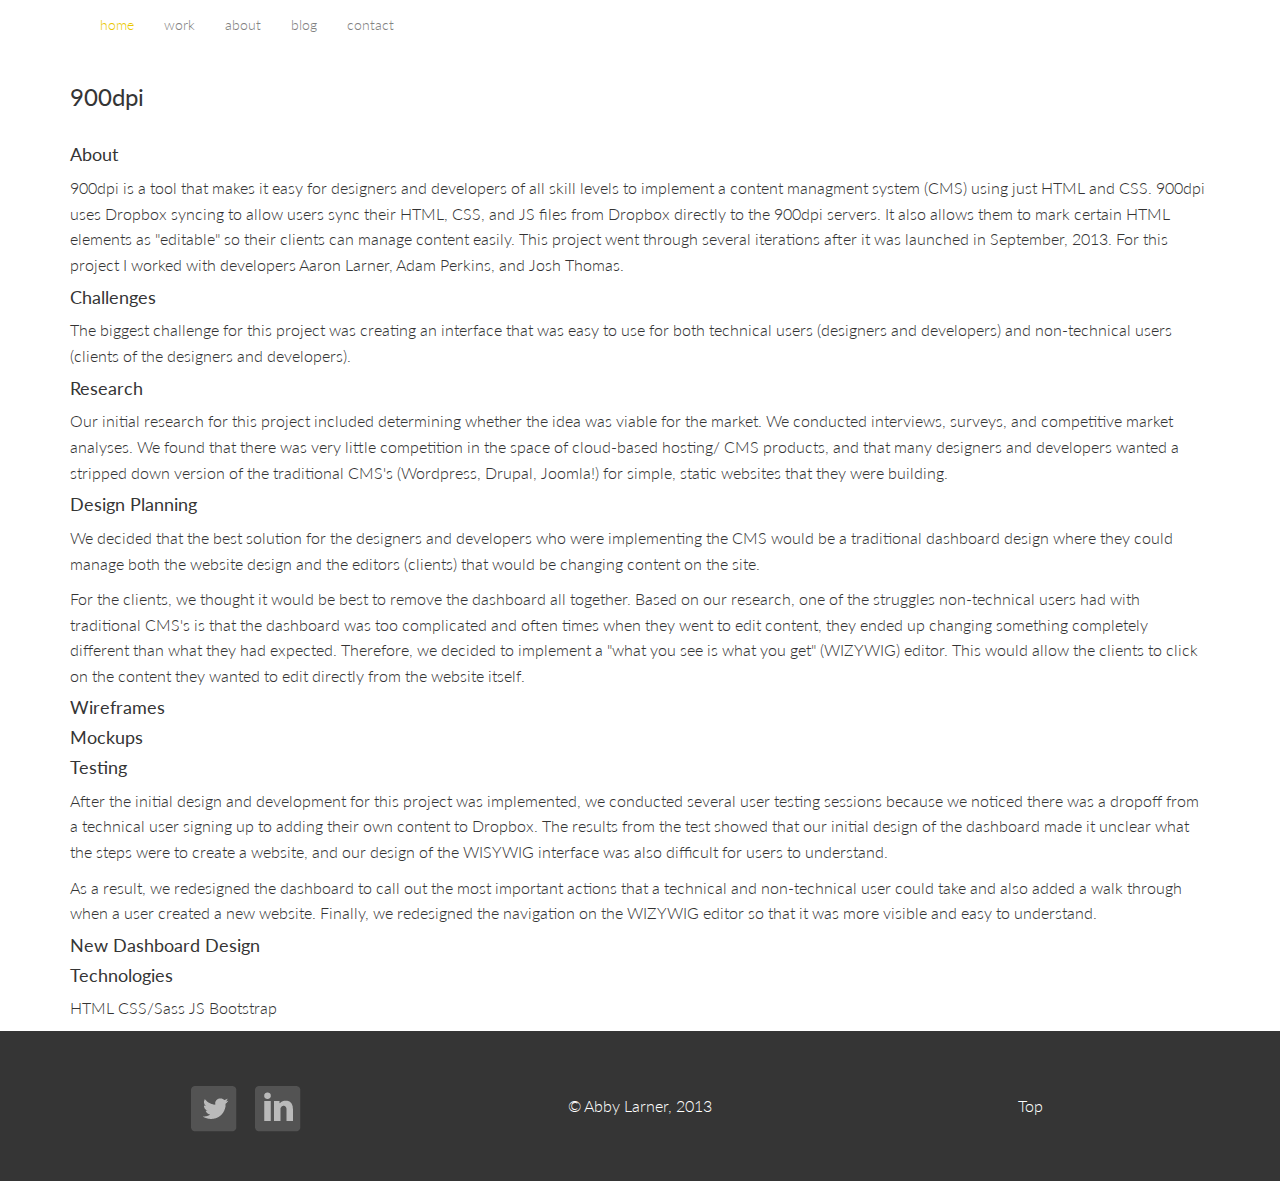
==== projects/900dpi/index.html @ adbdc89d "update case studies for work" ====
<!DOCTYPE html>
<html lang="en">
  <head>
    <meta charset="utf-8">
    <meta name="viewport" content="width=device-width, initial-scale=1.0">
    <meta name="description" content="">
    <meta name="author" content="">
    <link rel="shortcut icon" href="images/owl2.png">
    <title>Abby Larner | 900dpi</title>
    <!-- Bootstrap core CSS -->
    <link href="/css/bootstrap3.css" rel="stylesheet">
    <link href="/css/component.css" rel="stylesheet">
    <!-- Custom styles for this template -->
    <link href="/css/style3.css" rel="stylesheet">
    <link href='http://fonts.googleapis.com/css?family=Lato:100,300,400|Raleway:400,100,300' rel='stylesheet' type='text/css'>
  </head>
  <body>
    <div class="navbar navbar-inverse navbar-fixed-top">
      <div class="container">
        <div class="navbar-header">
          <button type="button" class="navbar-toggle" data-toggle="collapse" data-target=".navbar-collapse">
          <span class="icon-bar"></span>
          <span class="icon-bar"></span>
          <span class="icon-bar"></span>
          </button>
          <a class="navbar-brand" href="/index.html"><img src="/images/owl2.png" /></a>
        </div>
        <div class="collapse navbar-collapse">
          <ul class="nav navbar-nav right-nav"  id="menu">
            <li class="selected"><a href="#home">home</a></li>
            <li><a href="#work">work</a></li>
            <li><a href="#about">about</a></li>
            <li><a href="http://www.designhoot.com/blog" target="_blank">blog</a></li>
            <li><a href="#contact">contact</a></li>
          </ul>
          </div><!--/.nav-collapse -->
        </div>
      </div>
      
      <main>
        <div class="container case-study">
          <div class="row">
            <div class="col-xs-12">
              <h3>900dpi</h3>
            </div>
          </div>
          <div class="row">
            <div class="col-xs-12">
            
            </div>
          </div>
          <div class="row">
            <div class="col-xs-12">
              <h4>About</h4>
              <p>900dpi is a tool that makes it easy for designers and developers of all skill levels to implement a content managment system (CMS) using just HTML and CSS. 900dpi uses Dropbox syncing to allow users sync their HTML, CSS, and JS files from Dropbox directly to the 900dpi servers.  It also allows them to mark certain HTML elements as "editable" so their clients can manage content easily. This project went through several iterations after it was launched in September, 2013.  For this project I worked with developers Aaron Larner, Adam Perkins, and Josh Thomas.</p>
              <h4>Challenges</h4>
              <p>The biggest challenge for this project was creating an interface that was easy to use for both technical users (designers and developers) and non-technical users (clients of the designers and developers).</p>
              <h4>Research</h4>
              <p>Our initial research for this project included determining whether the idea was viable for the market.  We conducted interviews, surveys, and competitive market analyses.  We found that there was very little competition in the space of cloud-based hosting/ CMS products, and that many designers and developers wanted a stripped down version of the traditional CMS's (Wordpress, Drupal, Joomla!) for simple, static websites that they were building.</p>
              <h4>Design Planning</h4>
              <p>We decided that the best solution for the designers and developers who were implementing the CMS would be a traditional dashboard design where they could manage both the website design and the editors (clients) that would be changing content on the site.</p>
              <p>For the clients, we thought it would be best to remove the dashboard all together.  Based on our research, one of the struggles non-technical users had with traditional CMS's is that the dashboard was too complicated and often times when they went to edit content, they ended up changing something completely different than what they had expected. Therefore, we decided to implement a "what you see is what you get" (WIZYWIG) editor.  This would allow the clients to click on the content they wanted to edit directly from the website itself.</p>
              <h4>Wireframes</h4>
              <h4>Mockups</h4>
              <h4>Testing</h4>
              <p>After the initial design and development for this project was implemented, we conducted several user testing sessions because we noticed there was a dropoff from a technical user signing up to adding their own content to Dropbox. The results from the test showed that our initial design of the dashboard made it unclear what the steps were to create a website, and our design of the WISYWIG interface was also difficult for users to understand.
              </p>
              <p>As a result, we redesigned the dashboard to call out the most important actions that a technical and non-technical user could take and also added a walk through when a user created a new website.  Finally, we redesigned the navigation on the WIZYWIG editor so that it was more visible and easy to understand. </p>
              <h4>New Dashboard Design</h4>
              <h4>Technologies</h4>
              <p>HTML
                CSS/Sass
                JS
                  Bootstrap</p>
            </div>
          </div>
        </div>
      </main>

      <div class="row footer work">
        <div class="container">
          <div class="row">
            <div class="col-sm-4">
              <a href="http://www.twitter.com/abbylarner" target="_blank"><img class="social" src="/images/twitter.png" /></a>
              <a href="http://www.linkedin.com/pub/abby-larner/44/aaa/941" target="_blank"><img class="social" src="/images/linkedin.png" /></a>
            </div>
            <div class="col-sm-4 copyright">
              <p>&copy; Abby Larner, 2013</p>
            </div>
            <div class="col-sm-4 copyright">
              <p><a href="#home">Top</a></p>
            </div>
          </div>
        </div>
      </div>
      <!-- Bootstrap core JavaScript
      ================================================== -->
      <!-- Placed at the end of the document so the pages load faster -->
      <script src="/js/jquery.js"></script>
      <script src="/js/bootstrap.min.js"></script>
      <script src="/js/modernizr.custom.js"></script>
      <script src="/js/masonry.pkgd.min.js"></script>
      <script src="/js/AnimOnScroll.js"></script>
      <script src="/js/classie.js"></script>
      <script src="/js/imagesloaded.js"></script>

    </body>
  </html>
---- css/component.css ----
.grid {
	list-style: none;
	padding: 0;
}

.grid li {
	display: block;
	float: left;
	padding: 7px;
	opacity: 0;
}

.grid li.shown,
.no-js .grid li,
.no-cssanimations .grid li {
	opacity: 1;
}

.grid li a,
.grid li img {
	outline: none;
	border: none;
	display: block;
	max-width: 100%;
}

/* Effect 1: opacity */
.grid.effect-1 li.animate {
	-webkit-animation: fadeIn 0.65s ease forwards;
	-moz-animation: fadeIn 0.65s ease forwards;
	animation: fadeIn 0.65s ease forwards;
}

@-webkit-keyframes fadeIn {
	to { opacity: 1; }
}

@-moz-keyframes fadeIn {
	to { opacity: 1; }
}

@keyframes fadeIn {
	to { opacity: 1; }
}

/* Effect 2: Move Up */
.grid.effect-2 li.animate {
	-webkit-transform: translateY(200px);
	-moz-transform: translateY(200px);
	transform: translateY(200px);
	-webkit-animation: moveUp 0.65s ease forwards;
	-moz-animation: moveUp 0.65s ease forwards;
	animation: moveUp 0.65s ease forwards;
}

@-webkit-keyframes moveUp {
	to { -webkit-transform: translateY(0); opacity: 1; }
}

@-moz-keyframes moveUp {
	to { -moz-transform: translateY(0); opacity: 1; }
}

@keyframes moveUp {
	to { transform: translateY(0); opacity: 1; }
}

/* Effect 3: Scale up */
.grid.effect-3 li.animate {
	-webkit-transform: scale(0.6);
	-moz-transform: scale(0.6);
	transform: scale(0.6);
	-webkit-animation: scaleUp 0.65s ease-in-out forwards;
	-moz-animation: scaleUp 0.65s ease-in-out forwards;
	animation: scaleUp 0.65s ease-in-out forwards;
}

@-webkit-keyframes scaleUp {
	to { -webkit-transform: scale(1); opacity: 1; }
}

@-moz-keyframes scaleUp {
	to { -moz-transform: scale(1); opacity: 1; }
}

@keyframes scaleUp {
	to { transform: scale(1); opacity: 1; }
}

/* Effect 4: fall perspective */
.grid.effect-4 {
	-webkit-perspective: 1300px;
	-moz-perspective: 1300px;
	perspective: 1300px;
}

.grid.effect-4 li.animate {
	-webkit-transform-style: preserve-3d;
	-moz-transform-style: preserve-3d;
	transform-style: preserve-3d;
	-webkit-transform: translateZ(400px) translateY(300px) rotateX(-90deg);
	-moz-transform: translateZ(400px) translateY(300px) rotateX(-90deg);
	transform: translateZ(400px) translateY(300px) rotateX(-90deg);
	-webkit-animation: fallPerspective .8s ease-in-out forwards;
	-moz-animation: fallPerspective .8s ease-in-out forwards;
	animation: fallPerspective .8s ease-in-out forwards;
}

@-webkit-keyframes fallPerspective {
	100% { -webkit-transform: translateZ(0px) translateY(0px) rotateX(0deg); opacity: 1; }
}

@-moz-keyframes fallPerspective {
	100% { -moz-transform: translateZ(0px) translateY(0px) rotateX(0deg); opacity: 1; }
}

@keyframes fallPerspective {
	100% { transform: translateZ(0px) translateY(0px) rotateX(0deg); opacity: 1; }
}

/* Effect 5: fly (based on http://lab.hakim.se/scroll-effects/ by @hakimel) */
.grid.effect-5 {
	-webkit-perspective: 1300px;
	-moz-perspective: 1300px;
	perspective: 1300px;
}

.grid.effect-5 li.animate {
	-webkit-transform-style: preserve-3d;
	-moz-transform-style: preserve-3d;
	transform-style: preserve-3d;
	-webkit-transform-origin: 50% 50% -300px;
	-moz-transform-origin: 50% 50% -300px;
	transform-origin: 50% 50% -300px;
	-webkit-transform: rotateX(-180deg);
	-moz-transform: rotateX(-180deg);
	transform: rotateX(-180deg);
	-webkit-animation: fly .8s ease-in-out forwards;
	-moz-animation: fly .8s ease-in-out forwards;
	animation: fly .8s ease-in-out forwards;
}

@-webkit-keyframes fly {
	100% { -webkit-transform: rotateX(0deg); opacity: 1; }
}

@-moz-keyframes fly {
	100% { -moz-transform: rotateX(0deg); opacity: 1; }
}

@keyframes fly {
	100% { transform: rotateX(0deg); opacity: 1; }
}

/* Effect 6: flip (based on http://lab.hakim.se/scroll-effects/ by @hakimel) */
.grid.effect-6 {
	-webkit-perspective: 1300px;
	-moz-perspective: 1300px;
	perspective: 1300px;
}

.grid.effect-6 li.animate {
	-webkit-transform-style: preserve-3d;
	-moz-transform-style: preserve-3d;
	transform-style: preserve-3d;
	-webkit-transform-origin: 0% 0%;
	-moz-transform-origin: 0% 0%;
	transform-origin: 0% 0%;
	-webkit-transform: rotateX(-80deg);
	-moz-transform: rotateX(-80deg);
	transform: rotateX(-80deg);
	-webkit-animation: flip .8s ease-in-out forwards;
	-moz-animation: flip .8s ease-in-out forwards;
	animation: flip .8s ease-in-out forwards;
}

@-webkit-keyframes flip {
	100% { -webkit-transform: rotateX(0deg); opacity: 1; }
}

@-moz-keyframes flip {
	100% { -moz-transform: rotateX(0deg); opacity: 1; }
}

@keyframes flip {
	100% { transform: rotateX(0deg); opacity: 1; }
}

/* Effect 7: helix (based on http://lab.hakim.se/scroll-effects/ by @hakimel) */
.grid.effect-7 {
	-webkit-perspective: 1300px;
	-moz-perspective: 1300px;
	perspective: 1300px;
}

.grid.effect-7 li.animate {
	-webkit-transform-style: preserve-3d;
	-moz-transform-style: preserve-3d;
	transform-style: preserve-3d;
	-webkit-transform: rotateY(-180deg);
	-moz-transform: rotateY(-180deg);
	transform: rotateY(-180deg);
	-webkit-animation: helix .8s ease-in-out forwards;
	-moz-animation: helix .8s ease-in-out forwards;
	animation: helix .8s ease-in-out forwards;
}

@-webkit-keyframes helix {
	100% { -webkit-transform: rotateY(0deg); opacity: 1; }
}

@-moz-keyframes helix {
	100% { -moz-transform: rotateY(0deg); opacity: 1; }
}

@keyframes helix {
	100% { transform: rotateY(0deg); opacity: 1; }
}

/* Effect 8:  */
.grid.effect-8 {
	-webkit-perspective: 1300px;
	-moz-perspective: 1300px;
	perspective: 1300px;
}

.grid.effect-8 li.animate {
	-webkit-transform-style: preserve-3d;
	-moz-transform-style: preserve-3d;
	transform-style: preserve-3d;
	-webkit-transform: scale(0.4);
	-moz-transform: scale(0.4);
	transform: scale(0.4);
	-webkit-animation: popUp .8s ease-in forwards;
	-moz-animation: popUp .8s ease-in forwards;
	animation: popUp .8s ease-in forwards;
}

@-webkit-keyframes popUp {
	70% { -webkit-transform: scale(1.1); opacity: .8; -webkit-animation-timing-function: ease-out; }
	100% { -webkit-transform: scale(1); opacity: 1; }
}

@-moz-keyframes popUp {
	70% { -moz-transform: scale(1.1); opacity: .8; -moz-animation-timing-function: ease-out; }
	100% { -moz-transform: scale(1); opacity: 1; }
}

@keyframes popUp {
	70% { transform: scale(1.1); opacity: .8; animation-timing-function: ease-out; }
	100% { transform: scale(1); opacity: 1; }
}

@media screen and (max-width: 900px) {
	.grid li {
		width: 50%;
	}
}

@media screen and (max-width: 400px) {
	.grid li {
		width: 100%;
	}
}
---- css/style3.css ----
﻿#menu .selected a
{
	color: #eac800;
}

.navbar {
	border-bottom: 1px solid #efefef;
}

.navbar button {
	margin-top: 20px;
}

.navbar-brand img {
	width: 50px;
}

	
.title h1
	{
		margin-top: 100px;
		font-size: 30px;
		text-align: center;
		font-weight: 300;
		font-family: 'Raleway', 'Lato', Arial, sans-serif;
		margin-bottom: 20px;
	}

	.title h3 {
		text-align: center;
	}

	.title img
	{
		display: none;
	}

	.main-paragraph
	{
		padding-bottom: 60px;
	}

		.main-paragraph h3
		{
			line-height: 30px;
			font-weight: 300;
			font-size: 14px;
		}

	a.text-callout
	{
		color: #eac800;
		font-family: Arial, sans-serif;
	}

		a.text-callout:hover
		{
			color: #dbb721;
			text-decoration: none;
		}
	.work
	{
		padding: 40px 0;
	}

	.work img
	{
		margin-bottom: 40px;
	}

	.work h1 {
		font-weight: 300;
		margin-top: 0;
	}
	.work h2
	{
		color: #222;
	}

	.work h3 {
		font-weight: 300;
	}

	.white-section
	{
		background-color: #fff;
		text-align: center;
	}

		.white-section h2
		{
			color: #353535;
		}

	.box {
		margin-bottom: 10px;
		border: 1px solid #efefef;
	}

	span h3
	{
		font-weight: 300;
		color: #fff;
	}

	.row-top
	{
		padding-bottom: 20px;
	}

	.btn-top
	{
		margin-top: 40px;
		background-color: #eac800;
		border: none;
		color: #fff;
	}

	.btn-top:hover
	{
		background-color: #dbb721;
		color: #fff;
	}
	.btn-top:active
	{
		background-color: #dbb721;
		color: #fff;
	}

		.btn-top:after
		{
			border: none;
			color: #fff;
		}

	.bio-text h2
	{
		margin-top: 0;
	}

	.bio-text h4
	{
		font-weight: 300;
		line-height: 30px;
	}

	.bio-text a
	{
		font-weight: 400;
		color: #eac800;
	}

	.contact
	{
		background-color: #eac800;
		text-align: center;
	}

	.drop-line h1
	{
		color: #fff;
		font-size: 24px;
		text-align: center;
	}

	.drop-line img
	{
		width: 80%;
	}


	form
	{
		margin-top: 100px;
	}

	input, textarea
	{
		width: 80%;
		margin-left: 10%;
		margin-bottom: 20px;
		border: none;
		padding: 10px;
		color: #666;
	}

	textarea
	{
		height: 200px;
	}

	.btn-submit
	{
		background-color: #353535;
		color: #fff;
		float: right;
		margin-right: 10%;
		padding: 10px 15px;
		font-family: 'Lobster Two', Helvetica, sans-serif;
		font-size: 20px;
	}

	.btn-submit:hover
	{
		background-color: #212121;
		color: #fff;
				padding: 10px 15px;
	}

	.btn-submit:active
	{
		color: #fff;
	}

	.footer
	{
		background-color: #353535;
		color: #fff;
		font-size: 16px;
		padding: 50px 0 40px 0;
		text-align: center;
	}


	.copyright
	{
		text-align: center;
		line-height: 20px;
	}

	.footer a
	{
		color: #fff;
		line-height: 50px;
	}

	.social
	{
		padding-right: 10px;
	}

.main-paragraph h3
{
	display: inline;
}

.bio-wrapper {
	padding: 60px 0;
	margin-top: 60px;
	border-top: 1px solid #efefef;
}

main {
	margin-top: 60px;
}


.case-study h3 {
	font-weight: 400;
}

.case-study h4 {
	font-weight: 400;
}

.case-study p {
	font-size: 16px;
	line-height: 1.6;
}

/*MODAL*/

.modal-content {
	padding: 20px;
	text-align: center;
}

.modal-title {
	font-weight: 300;
}

.modal-content img {
	max-width: 100%;
	margin: 20px 0;
}

.modal-body {
	padding: 0;
}

.success{
	margin: 150px 0;
	text-align: center;
}

.success a {
	background-color: #353535;
	padding: 10px 20px;
	margin-top: 30px;
	border-radius: 5px;
	color: #fff;
	font-family: 'Lobster Two', Helvetica, sans-serif;
	font-size: 18px;
}

.success a:hover {
	text-decoration: none;
	background-color: #222;
}


	.bull {
		color: #eac800 ;
	}


@media (min-width: 480px) {
	input, textarea
	{
		margin-left: 0;
	}
	.title h1
	{
		font-size: 30px;
		text-align: center;
	}
	.title img
	{
		margin-left: 30%;
		width: 40%;
	}
	#mainwrapper li
	{
		width: 60%;
		margin-left: 20%;
	}
}

@media (min-width: 768px){


.navbar-brand  {
	display: none;
}

.navbar {
	border-bottom: none;
}

#home {
	margin-top: 100px;
	margin-bottom: 60px;
}
.title h1
	{
		font-size: 65px;
		font-weight: 100;
		margin-bottom: 0;
		margin-top: 0;
	}

	.title h3 {
		font-size: 22px;
		font-weight: 300;
		margin-top: 0;
		text-align: center;

	}

	.title img
	{
		display: block;
		position: relative;
		top: 30px;
		left: 80%;
		width: 20%;
		margin-left: 0;
	}
	.main-paragraph h3
	{
		line-height: 40px;
		font-size: 16px;
	}
	.drop-line h1
	{
		font-size: 30px;
		margin-top: 0;

	}
	#mainwrapper li
		{
			width: 32%;
			margin-left: 5px;
		}
	.box h3
	{
		font-size: 16px;
		text-align: center;
		font-weight: 300;
	}

	.box p
	{
		font-size: 12px;
	}

	.box button
	{
		margin-top: 0;
	}
	.btn
	{
		font-size: 12px;
	}
	.drop-line h1
	{
		text-align: left;
	}

	.bio-text h4
	{
		text-align: left;
	}
	.bio-text h2
	{
		text-align: left;
	}
	form
	{
		margin-top: 60px;
	}
	.btn-submit
	{
		font-size: 20px;
	}
	.copyright
	{
		line-height: 50px;
	}
}

@media (min-width: 992px){
	
	.title h1
	{
		font-size: 65px;
		font-weight: 100;
		margin-bottom: 0;
		text-align: center;
		margin-top: 0;
	}

	.title h3 {
		text-align: center;
		font-size: 30px;
		font-weight: 300;
		margin-top: 0;
	}

	.title img
	{
		top: 41px;
		left: 80%;
		width: 186px;
	}
	.main-paragraph h3
	{
		line-height: 40px;
		font-size: 16px;
	}
	.drop-line h1
	{
		font-size: 35px;
		margin-top: 0;
	}

	.work img
	{
		margin-bottom: 0;
	}

	.box h3
	{
		font-size: 24px;
	}

	.box p
	{
		font-size: 14px;
		margin-bottom: 20px;
	}
	
	.btn
	{
		font-size: 14px;
	}

	.btn-submit
	{
		font-size: 24px;
	}

	.title h1
	{
		font-size: 120px;
		font-weight: 100;
		margin-bottom: 0;
		text-align: right;
	}

	.title h3 {
		text-align: right;
		font-size: 30px;
		font-weight: 300;
		margin-top: 0;
	}
}

@media (min-width: 1199px){
	
	.title h1
	{
		font-size: 165px;
		font-weight: 100;
		margin-bottom: 0;
		margin-top: 0;
	}

	.title h3 {
		text-align: right;
		font-size: 30px;
		font-weight: 300;
		margin-top: 0;
	}


	.title img
	{
		position: relative;
		top: 50px;
		left: 80%;
		width: 20%;
		margin-left: 0;
	}
	.main-paragraph h3
	{
		line-height: 50px;
		font-weight: 300;
		font-size: 19px;
	}
	.drop-line h1
	{
		font-size: 38px;
	}

	.box h3
	{
		margin-top: 0;
		font-size: 28px;
	}
	.btn
	{
		padding: 10px 15px;
		font-size: 16px;
	}
	.box p
	{
		font-size: 16px;
		margin-bottom: 20px;
	}
}
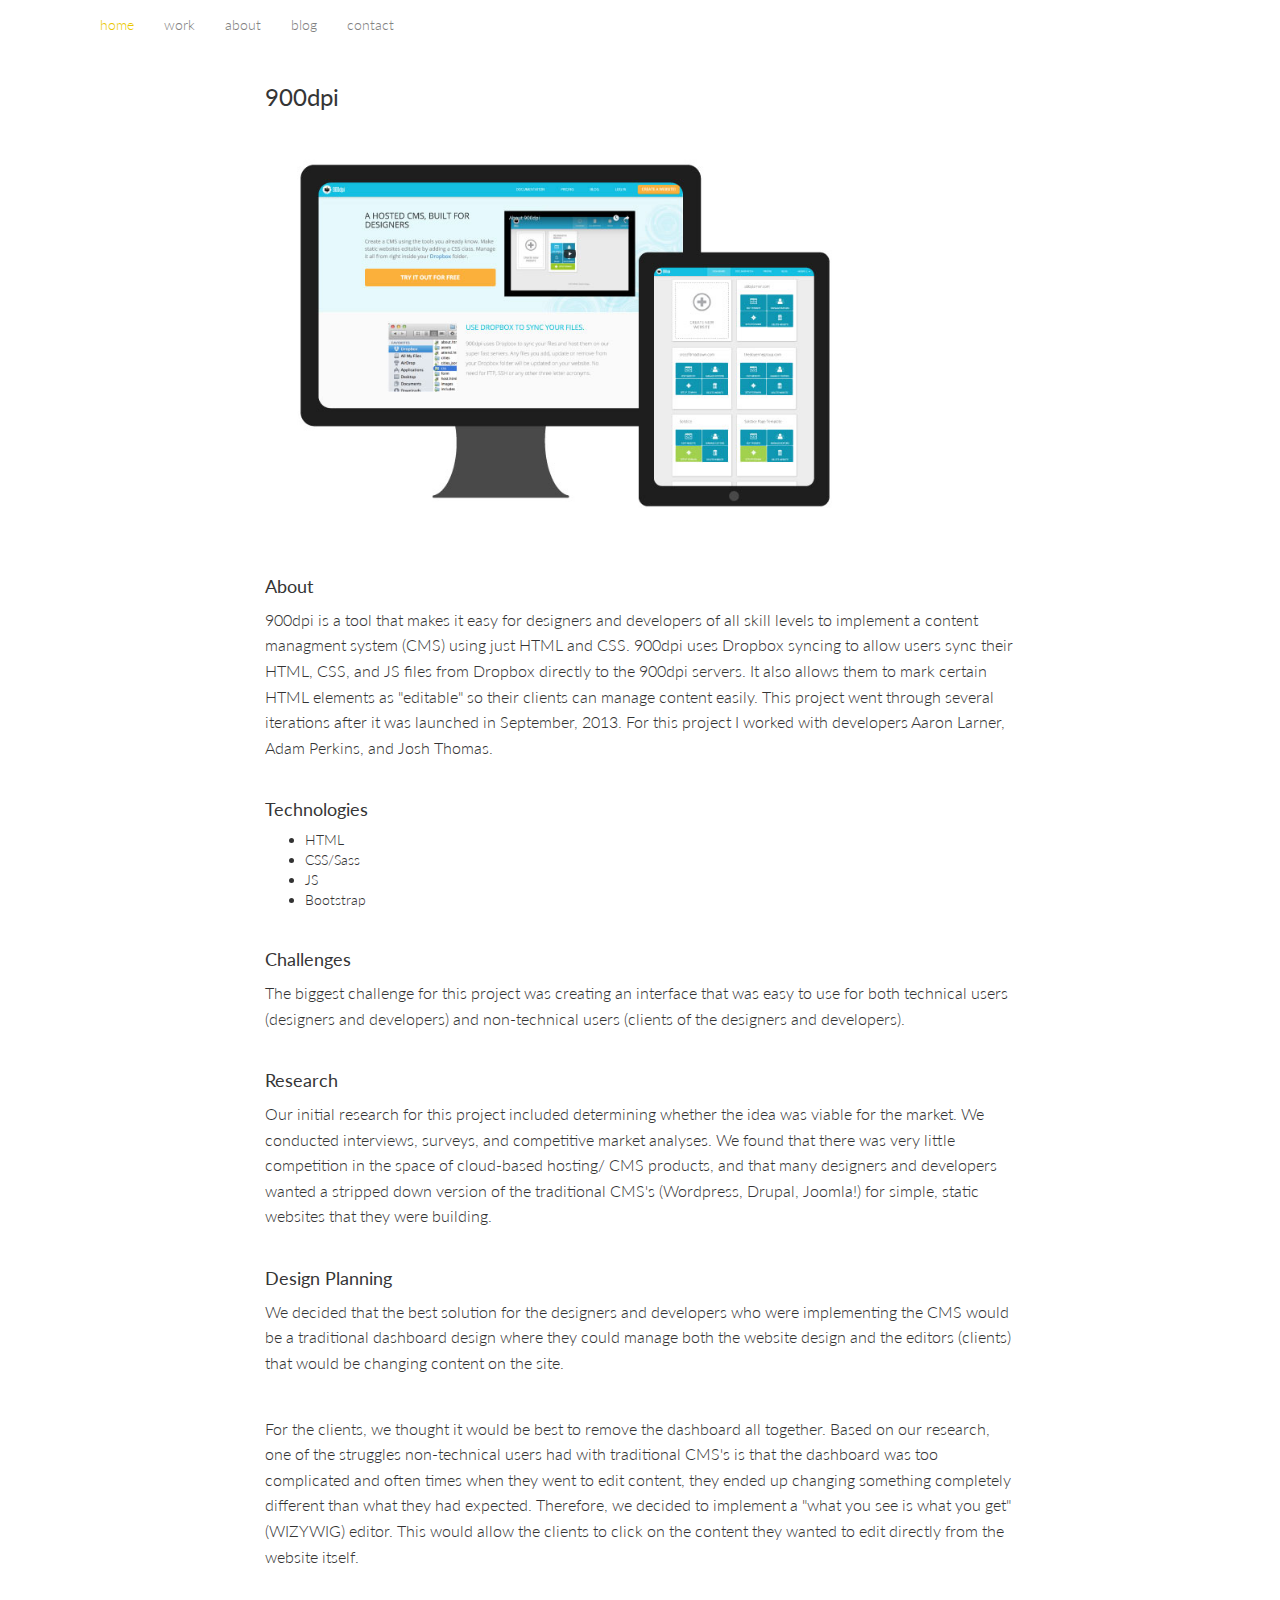
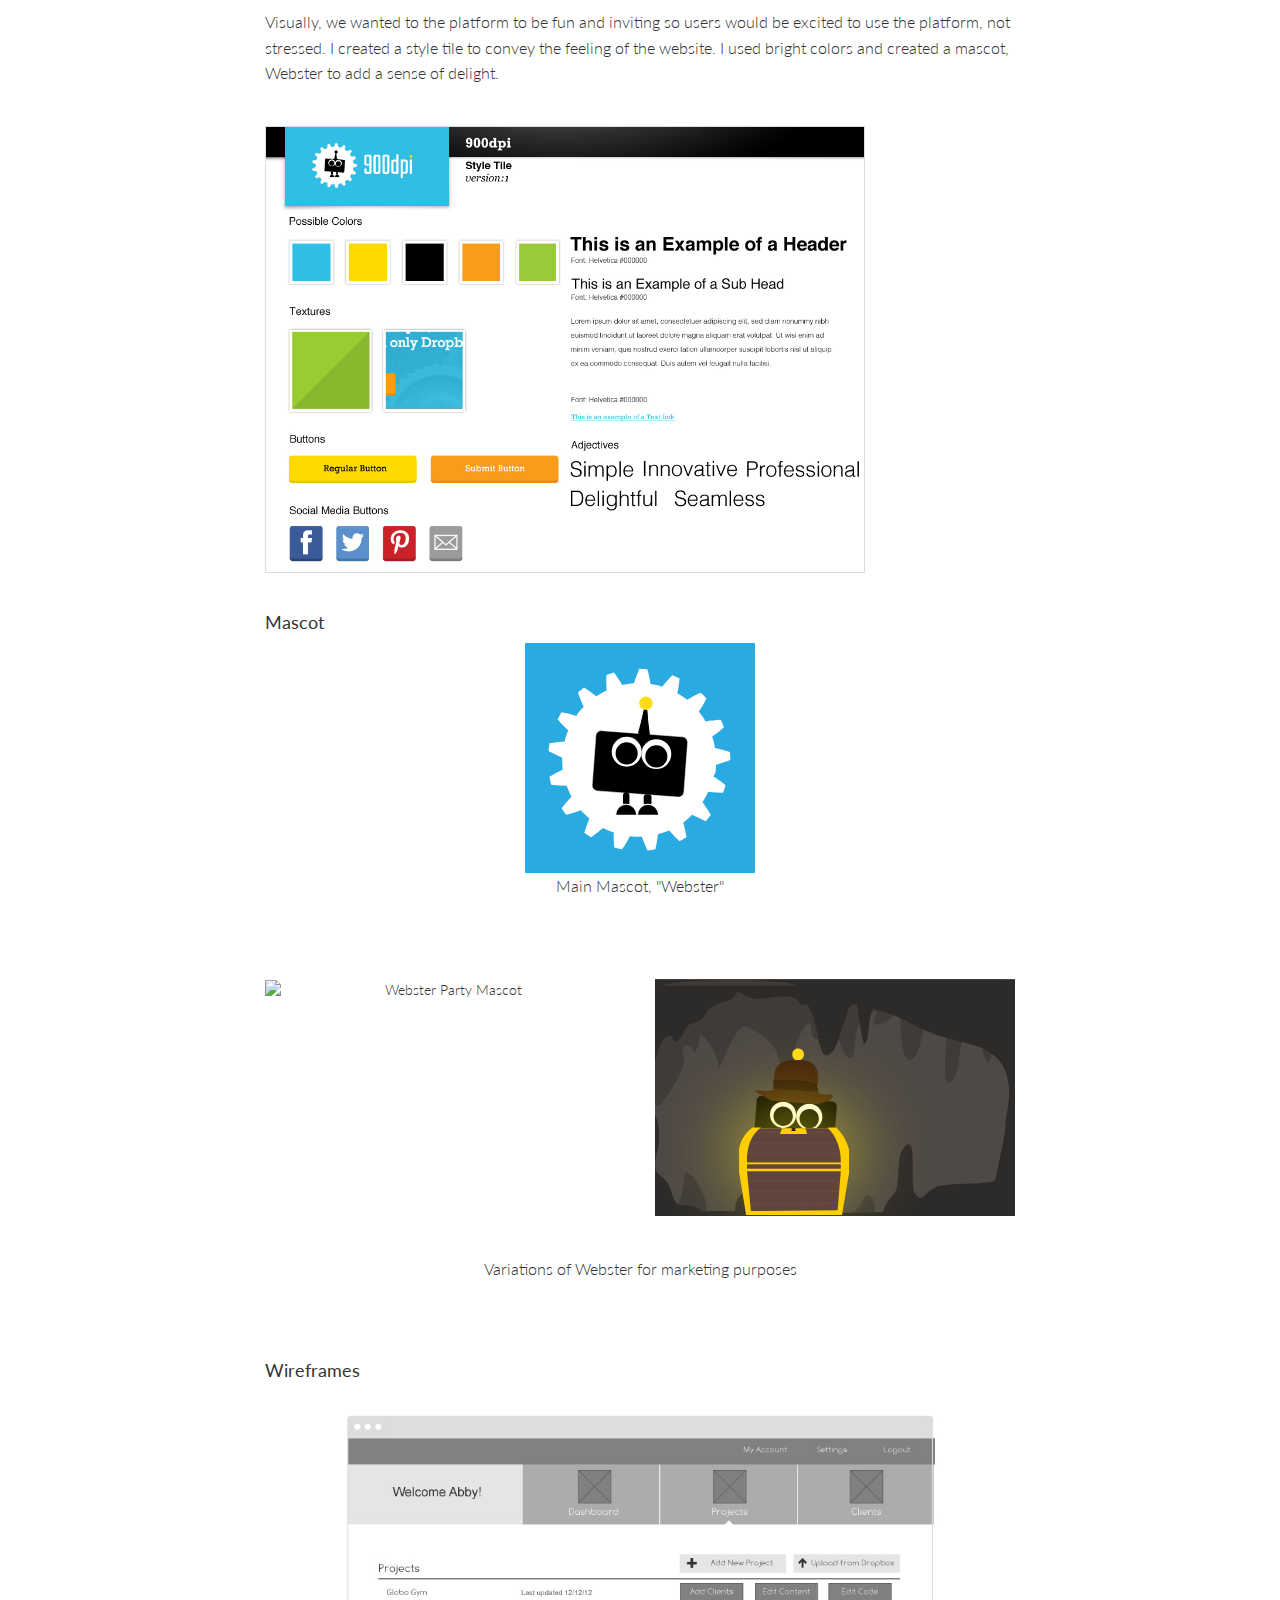
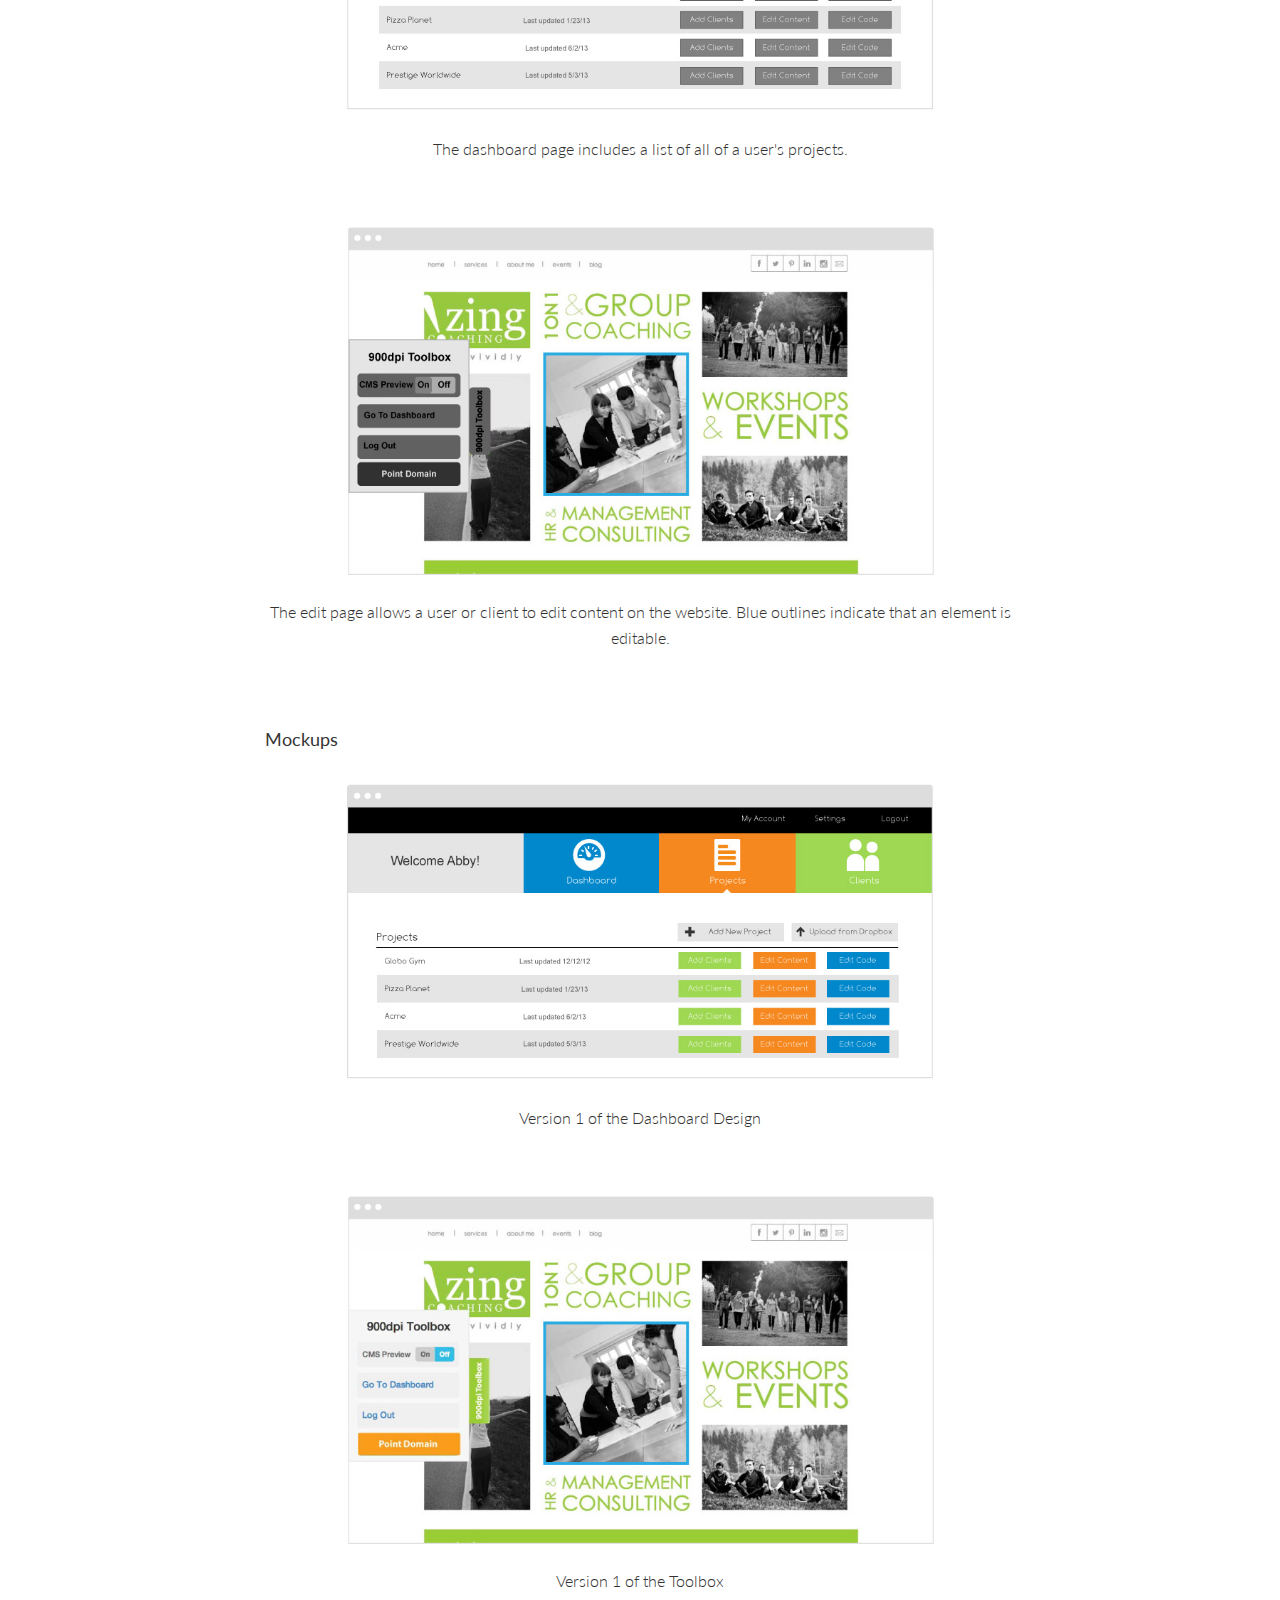
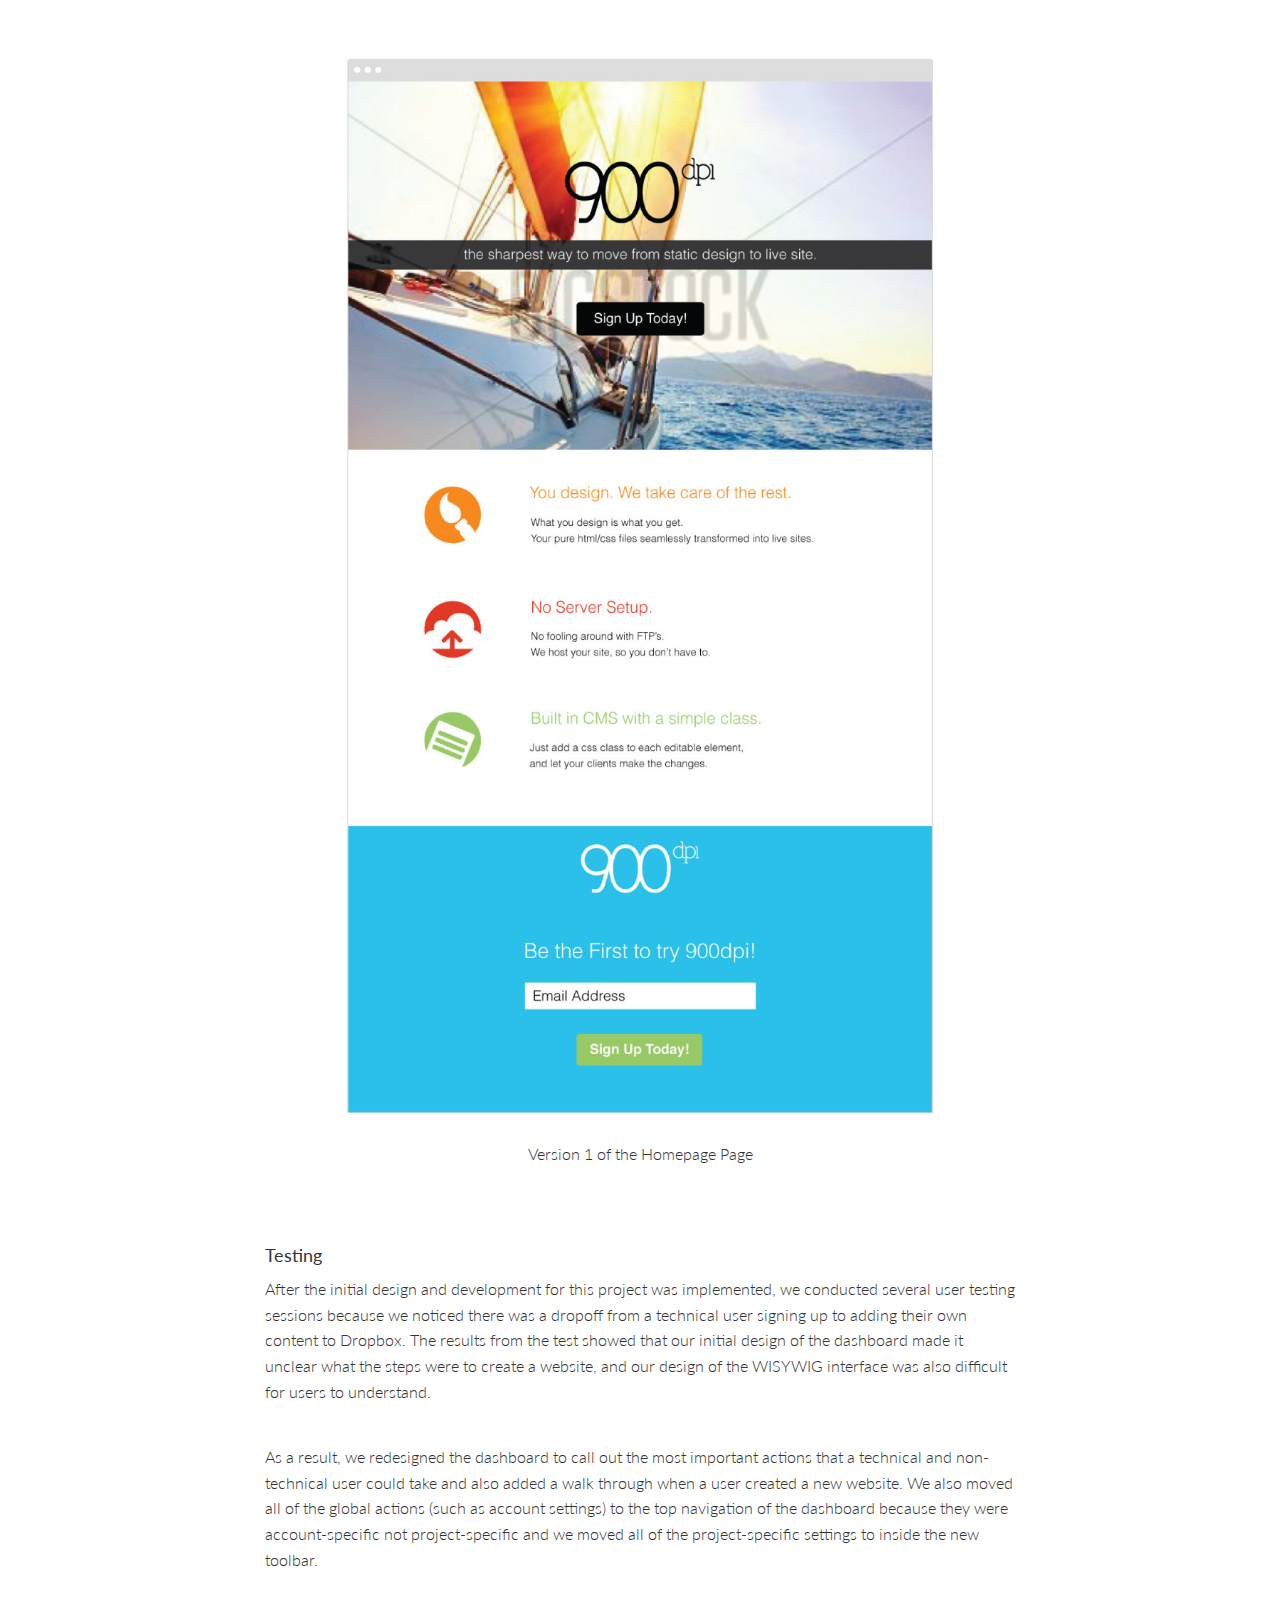
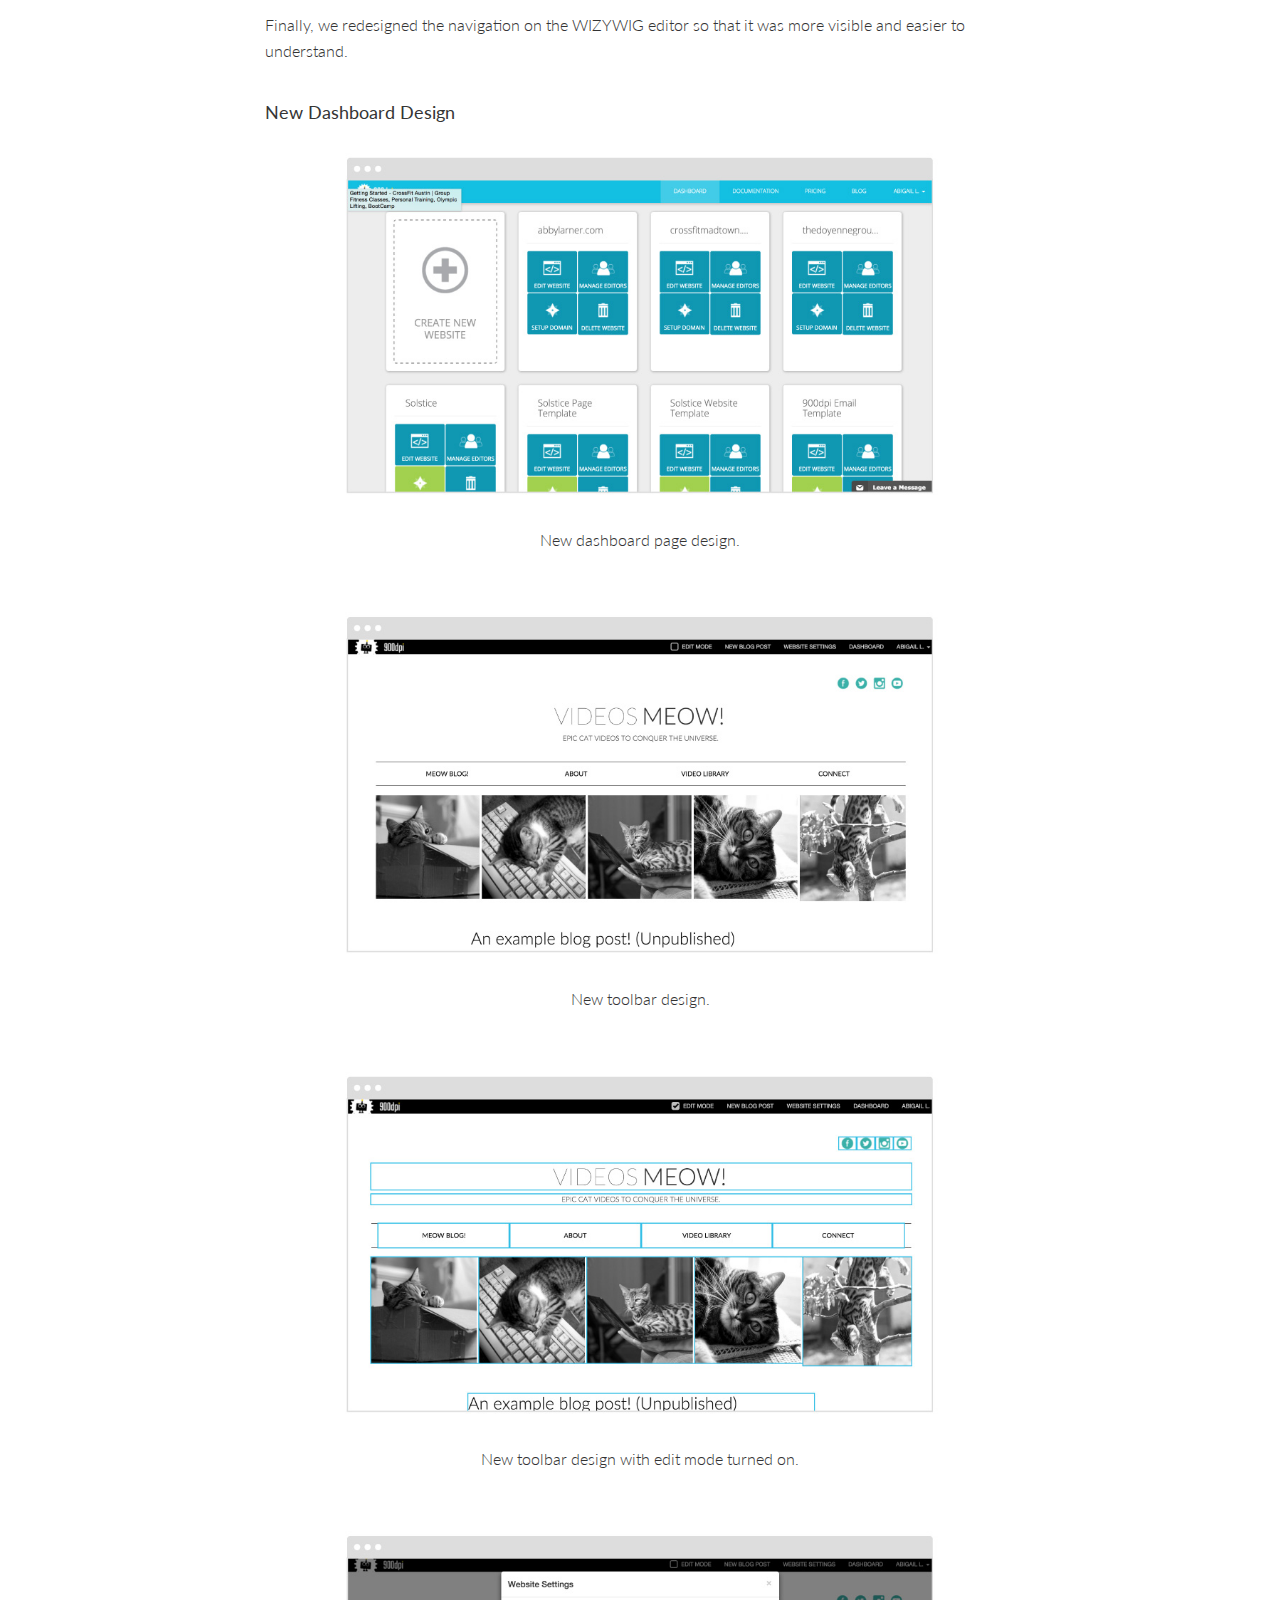
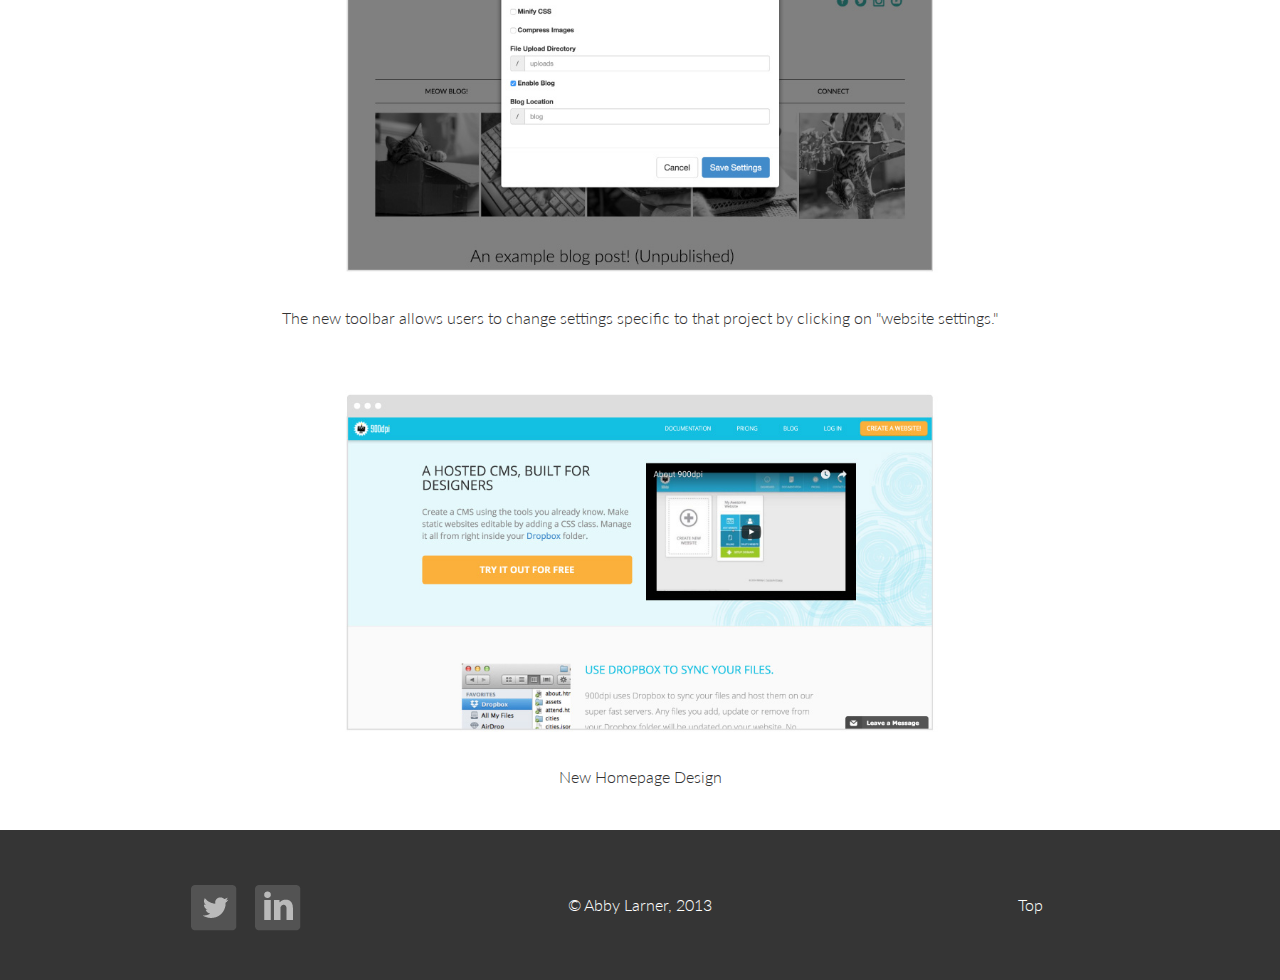
==== commit bcf426f9: "FGP, 900dpi, Scroogebuster case studies" ====
--- a/projects/900dpi/index.html
+++ b/projects/900dpi/index.html
@@ -38,45 +38,137 @@
       </div>
       
       <main>
-        <div class="container case-study">
-          <div class="row">
-            <div class="col-xs-12">
-              <h3>900dpi</h3>
-            </div>
-          </div>
-          <div class="row">
-            <div class="col-xs-12">
-            
-            </div>
-          </div>
-          <div class="row">
-            <div class="col-xs-12">
-              <h4>About</h4>
-              <p>900dpi is a tool that makes it easy for designers and developers of all skill levels to implement a content managment system (CMS) using just HTML and CSS. 900dpi uses Dropbox syncing to allow users sync their HTML, CSS, and JS files from Dropbox directly to the 900dpi servers.  It also allows them to mark certain HTML elements as "editable" so their clients can manage content easily. This project went through several iterations after it was launched in September, 2013.  For this project I worked with developers Aaron Larner, Adam Perkins, and Josh Thomas.</p>
-              <h4>Challenges</h4>
-              <p>The biggest challenge for this project was creating an interface that was easy to use for both technical users (designers and developers) and non-technical users (clients of the designers and developers).</p>
-              <h4>Research</h4>
-              <p>Our initial research for this project included determining whether the idea was viable for the market.  We conducted interviews, surveys, and competitive market analyses.  We found that there was very little competition in the space of cloud-based hosting/ CMS products, and that many designers and developers wanted a stripped down version of the traditional CMS's (Wordpress, Drupal, Joomla!) for simple, static websites that they were building.</p>
-              <h4>Design Planning</h4>
-              <p>We decided that the best solution for the designers and developers who were implementing the CMS would be a traditional dashboard design where they could manage both the website design and the editors (clients) that would be changing content on the site.</p>
-              <p>For the clients, we thought it would be best to remove the dashboard all together.  Based on our research, one of the struggles non-technical users had with traditional CMS's is that the dashboard was too complicated and often times when they went to edit content, they ended up changing something completely different than what they had expected. Therefore, we decided to implement a "what you see is what you get" (WIZYWIG) editor.  This would allow the clients to click on the content they wanted to edit directly from the website itself.</p>
-              <h4>Wireframes</h4>
-              <h4>Mockups</h4>
-              <h4>Testing</h4>
-              <p>After the initial design and development for this project was implemented, we conducted several user testing sessions because we noticed there was a dropoff from a technical user signing up to adding their own content to Dropbox. The results from the test showed that our initial design of the dashboard made it unclear what the steps were to create a website, and our design of the WISYWIG interface was also difficult for users to understand.
-              </p>
-              <p>As a result, we redesigned the dashboard to call out the most important actions that a technical and non-technical user could take and also added a walk through when a user created a new website.  Finally, we redesigned the navigation on the WIZYWIG editor so that it was more visible and easy to understand. </p>
-              <h4>New Dashboard Design</h4>
-              <h4>Technologies</h4>
-              <p>HTML
-                CSS/Sass
-                JS
-                  Bootstrap</p>
-            </div>
+      <div class="container case-study">
+        <div class="row">
+          <div class="col-xs-12 col-md-8 col-md-offset-2">
+            <h3>900dpi</h3>
           </div>
         </div>
+        <div class="row">
+          <div class="col-xs-12 col-md-8 col-md-offset-2">
+              <img src="/images/900dpi_cover.jpg" alt="900dpi App">
+          </div>
+        </div>
+        <div class="row">
+          <div class="col-xs-12 col-md-8 col-md-offset-2">
+            <h4>About</h4>
+            <p>900dpi is a tool that makes it easy for designers and developers of all skill levels to implement a content managment system (CMS) using just HTML and CSS. 900dpi uses Dropbox syncing to allow users sync their HTML, CSS, and JS files from Dropbox directly to the 900dpi servers.  It also allows them to mark certain HTML elements as "editable" so their clients can manage content easily. This project went through several iterations after it was launched in September, 2013.  For this project I worked with developers Aaron Larner, Adam Perkins, and Josh Thomas.</p>
+            <h4>Technologies</h4>
+            <ul>
+            <li>HTML</li>
+              <li>CSS/Sass</li>
+              <li>JS</li>
+            <li>Bootstrap</li></ul>
+            <h4>Challenges</h4>
+            <p>The biggest challenge for this project was creating an interface that was easy to use for both technical users (designers and developers) and non-technical users (clients of the designers and developers).</p>
+            <h4>Research</h4>
+            <p>Our initial research for this project included determining whether the idea was viable for the market.  We conducted interviews, surveys, and competitive market analyses.  We found that there was very little competition in the space of cloud-based hosting/ CMS products, and that many designers and developers wanted a stripped down version of the traditional CMS's (Wordpress, Drupal, Joomla!) for simple, static websites that they were building.</p>
+            <h4>Design Planning</h4>
+            <p>We decided that the best solution for the designers and developers who were implementing the CMS would be a traditional dashboard design where they could manage both the website design and the editors (clients) that would be changing content on the site.</p>
+            <p>For the clients, we thought it would be best to remove the dashboard all together.  Based on our research, one of the struggles non-technical users had with traditional CMS's is that the dashboard was too complicated and often times when they went to edit content, they ended up changing something completely different than what they had expected. Therefore, we decided to implement a "what you see is what you get" (WIZYWIG) editor.  This would allow the clients to click on the content they wanted to edit directly from the website itself.</p>
+            <p>Visually, we wanted to the platform to be fun and inviting so users would be excited to use the platform, not stressed. I created a style tile to convey the feeling of the website.  I used bright colors and created a mascot, Webster to add a sense of delight.</p>
+            <img src="/images/900dpi_style_tile.jpg" alt="900dpi Style Tile" id="style-tile">
+            <h4>Mascot</h4>
+            <div class="row case-img">
+              <div class="col-xs-12 col-md-4 col-md-offset-4">
+                <img src="/images/900dpi_mascot.svg" alt="Webster Mascot">
+                <p>Main Mascot, "Webster"</p>
+              </div>
+            </div>
+            <div class="row case-img">
+              <div class="col-xs-12 col-md-6">
+                <img src="/images/900dpi_mascot_party.svg" alt="Webster Party Mascot">
+              </div>
+              <div class="col-xs-12 col-md-6">
+                <img src="/images/900dpi_mascot_indie.svg" alt="Webster Indiana Jones Mascot">
+              </div>
+            </div>
+            <div class="row">
+              <div class="col-xs-12">
+                <p class="webster-text">Variations of Webster for marketing purposes</p>
+              </div>
+            </div>
+            <h4>Wireframes</h4>
+            <div class="img-group">
+              <div class="row">
+                <div class="col-xs-12">
+                  <img src="/images/900dpi_wireframes_1.jpg" alt="Dashboard Page">
+                  <p>The dashboard page includes a list of all of a user's projects.</p>
+                </div>
+              </div>
+              <div class="row">
+                <div class="col-xs-12">
+                  <img src="/images/900dpi_wireframes_3.jpg" alt="Edit Page">
+                   <p>The edit page allows a user or client to edit content on the website. Blue outlines indicate that an element is editable.</p>
+                </div>
+              </div>
+              </div>
+            <h4>Mockups</h4>
+            <div class="img-group">
+              <div class="row">
+                <div class="col-xs-12">
+                  <img src="/images/900dpi_mockups_1.jpg">
+                  <p>Version 1 of the Dashboard Design</p>
+                </div>
+              </div>
+              
+              <div class="row">
+                <div class="col-xs-12">
+                  <img src="/images/900dpi_mockups_3.jpg">
+                   <p>Version 1 of the Toolbox</p>
+                </div>
+              </div>
+              <div class="row">
+                <div class="col-xs-12">
+                  <img src="/images/900dpi_homepage.jpg">
+                  <p>Version 1 of the Homepage Page</p>
+                </div>
+              </div>
+              </div>
+            <h4>Testing</h4>
+            <p>After the initial design and development for this project was implemented, we conducted several user testing sessions because we noticed there was a dropoff from a technical user signing up to adding their own content to Dropbox. The results from the test showed that our initial design of the dashboard made it unclear what the steps were to create a website, and our design of the WISYWIG interface was also difficult for users to understand.
+            </p>
+            <p>As a result, we redesigned the dashboard to call out the most important actions that a technical and non-technical user could take and also added a walk through when a user created a new website. We also moved all of the global actions (such as account settings) to the top navigation of the dashboard because they were account-specific not project-specific and we moved all of the project-specific settings to inside the new toolbar.
+            </p>  
+            <p>Finally, we redesigned the navigation on the WIZYWIG editor so that it was more visible and easier to understand. </p>
+            <h4>New Dashboard Design</h4>
+            <div class="img-group">
+              <div class="row">
+                <div class="col-xs-12">
+                  <img src="/images/900dpi_new_dash.jpg" alt="New Dashboard Page">
+                  <p>New dashboard page design.</p>
+                </div>
+              </div>
+              <div class="row">
+                <div class="col-xs-12">
+                  <img src="/images/900dpi_new_toolbar.jpg" alt="New Toolbar Design">
+                   <p>New toolbar design.</p>
+                </div>
+              </div>
+              <div class="row">
+                <div class="col-xs-12">
+                  <img src="/images/900dpi_new_editable.jpg" alt="New Toolbar Design with Edit Mode turned on">
+                   <p>New toolbar design with edit mode turned on.</p>
+                </div>
+              </div>
+              <div class="row">
+                <div class="col-xs-12">
+                  <img src="/images/900dpi_new_settings.jpg" alt="New Toolbar Design with Settings popup">
+                   <p>The new toolbar allows users to change settings specific to that project by clicking on "website settings."</p>
+                </div>
+              </div>
+              <div class="row">
+                <div class="col-xs-12">
+                  <img src="/images/900dpi_new_home.jpg" alt="New Homepage Design">
+                   <p>New Homepage Design</p>
+                </div>
+              </div>
+              </div>
+            
+          </div>
+        </div>
+      </div>
       </main>
-
       <div class="row footer work">
         <div class="container">
           <div class="row">
@@ -103,6 +195,5 @@
       <script src="/js/AnimOnScroll.js"></script>
       <script src="/js/classie.js"></script>
       <script src="/js/imagesloaded.js"></script>
-
     </body>
   </html>--- a/css/style3.css
+++ b/css/style3.css
@@ -1,573 +1,575 @@
-﻿#menu .selected a
-{
-	color: #eac800;
+﻿#menu .selected a {
+    color: #eac800;
 }
 
 .navbar {
-	border-bottom: 1px solid #efefef;
+    border-bottom: 1px solid #efefef;
 }
 
 .navbar button {
+    margin-top: 20px;
+}
+
+.navbar-brand img {
+    width: 50px;
+}
+
+.title h1 {
+    margin-top: 100px;
+    font-size: 30px;
+    text-align: center;
+    font-weight: 300;
+    font-family: 'Raleway', 'Lato', Arial, sans-serif;
+    margin-bottom: 20px;
+}
+
+.title h3 {
+    text-align: center;
+}
+
+.title img {
+    display: none;
+}
+
+.main-paragraph {
+    padding-bottom: 60px;
+}
+
+.main-paragraph h3 {
+    line-height: 30px;
+    font-weight: 300;
+    font-size: 14px;
+}
+
+a.text-callout {
+    color: #eac800;
+    font-family: Arial, sans-serif;
+}
+
+a.text-callout:hover {
+    color: #dbb721;
+    text-decoration: none;
+}
+
+.work {
+    padding: 40px 0;
+}
+
+.work img {
+    margin-bottom: 40px;
+}
+
+.work h1 {
+    font-weight: 300;
+    margin-top: 0;
+}
+
+.work h2 {
+    color: #222;
+}
+
+.work h3 {
+    font-weight: 300;
+}
+
+.white-section {
+    background-color: #fff;
+    text-align: center;
+}
+
+.white-section h2 {
+    color: #353535;
+}
+
+.box {
+    margin-bottom: 10px;
+    border: 1px solid #efefef;
+}
+
+span h3 {
+    font-weight: 300;
+    color: #fff;
+}
+
+.row-top {
+    padding-bottom: 20px;
+}
+
+.btn-top {
+    margin-top: 40px;
+    background-color: #eac800;
+    border: none;
+    color: #fff;
+}
+
+.btn-top:hover {
+    background-color: #dbb721;
+    color: #fff;
+}
+
+.btn-top:active {
+    background-color: #dbb721;
+    color: #fff;
+}
+
+.btn-top:after {
+    border: none;
+    color: #fff;
+}
+
+.bio-text h2 {
+    margin-top: 0;
+}
+
+.bio-text h4 {
+    font-weight: 300;
+    line-height: 30px;
+}
+
+.bio-text a {
+    font-weight: 400;
+    color: #eac800;
+}
+
+.contact {
+    background-color: #eac800;
+    text-align: center;
+}
+
+.drop-line h1 {
+    color: #fff;
+    font-size: 24px;
+    text-align: center;
+}
+
+.drop-line img {
+    width: 80%;
+}
+
+form {
+    margin-top: 100px;
+}
+
+input, textarea {
+    width: 80%;
+    margin-left: 10%;
+    margin-bottom: 20px;
+    border: none;
+    padding: 10px;
+    color: #666;
+}
+
+textarea {
+    height: 200px;
+}
+
+.btn-submit {
+    background-color: #353535;
+    color: #fff;
+    float: right;
+    margin-right: 10%;
+    padding: 10px 15px;
+    font-family: 'Lobster Two', Helvetica, sans-serif;
+    font-size: 20px;
+}
+
+.btn-submit:hover {
+    background-color: #212121;
+    color: #fff;
+    padding: 10px 15px;
+}
+
+.btn-submit:active {
+    color: #fff;
+}
+
+.footer {
+    background-color: #353535;
+    color: #fff;
+    font-size: 16px;
+    padding: 50px 0 40px 0;
+    text-align: center;
+}
+
+.copyright {
+    text-align: center;
+    line-height: 20px;
+}
+
+.footer a {
+    color: #fff;
+    line-height: 50px;
+}
+
+.social {
+    padding-right: 10px;
+}
+
+.main-paragraph h3 {
+    display: inline;
+}
+
+.bio-wrapper {
+    padding: 60px 0;
+    margin-top: 60px;
+    border-top: 1px solid #efefef;
+}
+
+main {
+    margin-top: 60px;
+}
+
+.case-study h3 {
+    font-weight: 400;
+}
+
+.case-study h4 {
+    font-weight: 400;
+}
+
+.case-study p {
+    font-size: 16px;
+    line-height: 1.6;
+}
+
+
+/*MODAL*/
+
+.modal-content {
+    padding: 20px;
+    text-align: center;
+}
+
+.modal-title {
+    font-weight: 300;
+}
+
+.modal-content img {
+    max-width: 100%;
+    margin: 20px 0;
+}
+
+.modal-body {
+    padding: 0;
+}
+
+.success {
+    margin: 150px 0;
+    text-align: center;
+}
+
+.success a {
+    background-color: #353535;
+    padding: 10px 20px;
+    margin-top: 30px;
+    border-radius: 5px;
+    color: #fff;
+    font-family: 'Lobster Two', Helvetica, sans-serif;
+    font-size: 18px;
+}
+
+.success a:hover {
+    text-decoration: none;
+    background-color: #222;
+}
+
+.bull {
+    color: #eac800;
+}
+
+.case-study-img {
+	text-align: center;
+}
+
+.case-study h4 {
+	margin-top: 40px;
+}
+
+.case-study p {
+	margin-bottom: 40px;
+}
+
+.case-study img {
+	width: 100%;
+	max-width: 600px;
+	display: inline-block;
+}
+
+.case-img {
+	margin-bottom: 40px;
+	text-align: center;
+}
+
+.case-img p {
+	text-align: center;
+}
+
+.grid {
+	max-width: 940px;
+	margin: 0 auto;
+}
+
+#style-tile {
+	border: 1px solid #ddd;
+}
+
+.webster-text {
+	text-align: center;
+}
+
+.img-group {
+	text-align: center;
+}
+.img-group img{
+	max-width: 600px;
+	margin: 0 auto;
+	margin-bottom: 20px;
+}
+
+.img-group img:first-child {
 	margin-top: 20px;
 }
 
-.navbar-brand img {
-	width: 50px;
-}
-
-	
-.title h1
-	{
-		margin-top: 100px;
-		font-size: 30px;
-		text-align: center;
-		font-weight: 300;
-		font-family: 'Raleway', 'Lato', Arial, sans-serif;
-		margin-bottom: 20px;
-	}
-
-	.title h3 {
-		text-align: center;
-	}
-
-	.title img
-	{
-		display: none;
-	}
-
-	.main-paragraph
-	{
-		padding-bottom: 60px;
-	}
-
-		.main-paragraph h3
-		{
-			line-height: 30px;
-			font-weight: 300;
-			font-size: 14px;
-		}
-
-	a.text-callout
-	{
-		color: #eac800;
-		font-family: Arial, sans-serif;
-	}
-
-		a.text-callout:hover
-		{
-			color: #dbb721;
-			text-decoration: none;
-		}
-	.work
-	{
-		padding: 40px 0;
-	}
-
-	.work img
-	{
-		margin-bottom: 40px;
-	}
-
-	.work h1 {
-		font-weight: 300;
-		margin-top: 0;
-	}
-	.work h2
-	{
-		color: #222;
-	}
-
-	.work h3 {
-		font-weight: 300;
-	}
-
-	.white-section
-	{
-		background-color: #fff;
-		text-align: center;
-	}
-
-		.white-section h2
-		{
-			color: #353535;
-		}
-
-	.box {
-		margin-bottom: 10px;
-		border: 1px solid #efefef;
-	}
-
-	span h3
-	{
-		font-weight: 300;
-		color: #fff;
-	}
-
-	.row-top
-	{
-		padding-bottom: 20px;
-	}
-
-	.btn-top
-	{
-		margin-top: 40px;
-		background-color: #eac800;
-		border: none;
-		color: #fff;
-	}
-
-	.btn-top:hover
-	{
-		background-color: #dbb721;
-		color: #fff;
-	}
-	.btn-top:active
-	{
-		background-color: #dbb721;
-		color: #fff;
-	}
-
-		.btn-top:after
-		{
-			border: none;
-			color: #fff;
-		}
-
-	.bio-text h2
-	{
-		margin-top: 0;
-	}
-
-	.bio-text h4
-	{
-		font-weight: 300;
-		line-height: 30px;
-	}
-
-	.bio-text a
-	{
-		font-weight: 400;
-		color: #eac800;
-	}
-
-	.contact
-	{
-		background-color: #eac800;
-		text-align: center;
-	}
-
-	.drop-line h1
-	{
-		color: #fff;
-		font-size: 24px;
-		text-align: center;
-	}
-
-	.drop-line img
-	{
-		width: 80%;
-	}
-
-
-	form
-	{
-		margin-top: 100px;
-	}
-
-	input, textarea
-	{
-		width: 80%;
-		margin-left: 10%;
-		margin-bottom: 20px;
-		border: none;
-		padding: 10px;
-		color: #666;
-	}
-
-	textarea
-	{
-		height: 200px;
-	}
-
-	.btn-submit
-	{
-		background-color: #353535;
-		color: #fff;
-		float: right;
-		margin-right: 10%;
-		padding: 10px 15px;
-		font-family: 'Lobster Two', Helvetica, sans-serif;
-		font-size: 20px;
-	}
-
-	.btn-submit:hover
-	{
-		background-color: #212121;
-		color: #fff;
-				padding: 10px 15px;
-	}
-
-	.btn-submit:active
-	{
-		color: #fff;
-	}
-
-	.footer
-	{
-		background-color: #353535;
-		color: #fff;
-		font-size: 16px;
-		padding: 50px 0 40px 0;
-		text-align: center;
-	}
-
-
-	.copyright
-	{
-		text-align: center;
-		line-height: 20px;
-	}
-
-	.footer a
-	{
-		color: #fff;
-		line-height: 50px;
-	}
-
-	.social
-	{
-		padding-right: 10px;
-	}
-
-.main-paragraph h3
-{
-	display: inline;
-}
-
-.bio-wrapper {
-	padding: 60px 0;
-	margin-top: 60px;
-	border-top: 1px solid #efefef;
-}
-
-main {
-	margin-top: 60px;
-}
-
-
-.case-study h3 {
-	font-weight: 400;
-}
-
-.case-study h4 {
-	font-weight: 400;
-}
-
-.case-study p {
-	font-size: 16px;
-	line-height: 1.6;
-}
-
-/*MODAL*/
-
-.modal-content {
-	padding: 20px;
-	text-align: center;
-}
-
-.modal-title {
-	font-weight: 300;
-}
-
-.modal-content img {
-	max-width: 100%;
-	margin: 20px 0;
-}
-
-.modal-body {
-	padding: 0;
-}
-
-.success{
-	margin: 150px 0;
-	text-align: center;
-}
-
-.success a {
-	background-color: #353535;
-	padding: 10px 20px;
-	margin-top: 30px;
-	border-radius: 5px;
-	color: #fff;
-	font-family: 'Lobster Two', Helvetica, sans-serif;
-	font-size: 18px;
-}
-
-.success a:hover {
-	text-decoration: none;
-	background-color: #222;
-}
-
-
-	.bull {
-		color: #eac800 ;
-	}
+.sb-img img{
+
+	max-width: 200px;
+}
+
+#sb-cover {
+	max-width: 50%;
+	margin-left: 25%;
+}
 
 
 @media (min-width: 480px) {
-	input, textarea
-	{
-		margin-left: 0;
-	}
-	.title h1
-	{
-		font-size: 30px;
-		text-align: center;
-	}
-	.title img
-	{
-		margin-left: 30%;
-		width: 40%;
-	}
-	#mainwrapper li
-	{
-		width: 60%;
-		margin-left: 20%;
-	}
-}
-
-@media (min-width: 768px){
-
-
-.navbar-brand  {
-	display: none;
-}
-
-.navbar {
-	border-bottom: none;
-}
-
-#home {
-	margin-top: 100px;
-	margin-bottom: 60px;
-}
-.title h1
-	{
-		font-size: 65px;
-		font-weight: 100;
-		margin-bottom: 0;
-		margin-top: 0;
-	}
-
-	.title h3 {
-		font-size: 22px;
-		font-weight: 300;
-		margin-top: 0;
-		text-align: center;
-
-	}
-
-	.title img
-	{
-		display: block;
-		position: relative;
-		top: 30px;
-		left: 80%;
-		width: 20%;
-		margin-left: 0;
-	}
-	.main-paragraph h3
-	{
-		line-height: 40px;
-		font-size: 16px;
-	}
-	.drop-line h1
-	{
-		font-size: 30px;
-		margin-top: 0;
-
-	}
-	#mainwrapper li
-		{
-			width: 32%;
-			margin-left: 5px;
-		}
-	.box h3
-	{
-		font-size: 16px;
-		text-align: center;
-		font-weight: 300;
-	}
-
-	.box p
-	{
-		font-size: 12px;
-	}
-
-	.box button
-	{
-		margin-top: 0;
-	}
-	.btn
-	{
-		font-size: 12px;
-	}
-	.drop-line h1
-	{
-		text-align: left;
-	}
-
-	.bio-text h4
-	{
-		text-align: left;
-	}
-	.bio-text h2
-	{
-		text-align: left;
-	}
-	form
-	{
-		margin-top: 60px;
-	}
-	.btn-submit
-	{
-		font-size: 20px;
-	}
-	.copyright
-	{
-		line-height: 50px;
-	}
-}
-
-@media (min-width: 992px){
-	
-	.title h1
-	{
-		font-size: 65px;
-		font-weight: 100;
-		margin-bottom: 0;
-		text-align: center;
-		margin-top: 0;
-	}
-
-	.title h3 {
-		text-align: center;
-		font-size: 30px;
-		font-weight: 300;
-		margin-top: 0;
-	}
-
-	.title img
-	{
-		top: 41px;
-		left: 80%;
-		width: 186px;
-	}
-	.main-paragraph h3
-	{
-		line-height: 40px;
-		font-size: 16px;
-	}
-	.drop-line h1
-	{
-		font-size: 35px;
-		margin-top: 0;
-	}
-
-	.work img
-	{
-		margin-bottom: 0;
-	}
-
-	.box h3
-	{
-		font-size: 24px;
-	}
-
-	.box p
-	{
-		font-size: 14px;
-		margin-bottom: 20px;
-	}
-	
-	.btn
-	{
-		font-size: 14px;
-	}
-
-	.btn-submit
-	{
-		font-size: 24px;
-	}
-
-	.title h1
-	{
-		font-size: 120px;
-		font-weight: 100;
-		margin-bottom: 0;
-		text-align: right;
-	}
-
-	.title h3 {
-		text-align: right;
-		font-size: 30px;
-		font-weight: 300;
-		margin-top: 0;
-	}
-}
-
-@media (min-width: 1199px){
-	
-	.title h1
-	{
-		font-size: 165px;
-		font-weight: 100;
-		margin-bottom: 0;
-		margin-top: 0;
-	}
-
-	.title h3 {
-		text-align: right;
-		font-size: 30px;
-		font-weight: 300;
-		margin-top: 0;
-	}
-
-
-	.title img
-	{
-		position: relative;
-		top: 50px;
-		left: 80%;
-		width: 20%;
-		margin-left: 0;
-	}
-	.main-paragraph h3
-	{
-		line-height: 50px;
-		font-weight: 300;
-		font-size: 19px;
-	}
-	.drop-line h1
-	{
-		font-size: 38px;
-	}
-
-	.box h3
-	{
-		margin-top: 0;
-		font-size: 28px;
-	}
-	.btn
-	{
-		padding: 10px 15px;
-		font-size: 16px;
-	}
-	.box p
-	{
-		font-size: 16px;
-		margin-bottom: 20px;
-	}
-}
-
-
+    input, textarea {
+        margin-left: 0;
+    }
+
+    .title h1 {
+        font-size: 30px;
+        text-align: center;
+    }
+
+    .title img {
+        margin-left: 30%;
+        width: 40%;
+    }
+
+    #mainwrapper li {
+        width: 60%;
+        margin-left: 20%;
+    }
+}
+
+@media (min-width: 768px) {
+    .navbar-brand {
+        display: none;
+    }
+
+    .navbar {
+        border-bottom: none;
+    }
+
+    #home {
+        margin-top: 100px;
+        margin-bottom: 60px;
+    }
+
+    .title h1 {
+        font-size: 65px;
+        font-weight: 100;
+        margin-bottom: 0;
+        margin-top: 0;
+    }
+
+    .title h3 {
+        font-size: 22px;
+        font-weight: 300;
+        margin-top: 0;
+        text-align: center;
+    }
+
+    .title img {
+        display: block;
+        position: relative;
+        top: 30px;
+        left: 80%;
+        width: 20%;
+        margin-left: 0;
+    }
+
+    .main-paragraph h3 {
+        line-height: 40px;
+        font-size: 16px;
+    }
+
+    .drop-line h1 {
+        font-size: 30px;
+        margin-top: 0;
+    }
+
+    #mainwrapper li {
+        width: 32%;
+        margin-left: 5px;
+    }
+
+    .box h3 {
+        font-size: 16px;
+        text-align: center;
+        font-weight: 300;
+    }
+
+    .box p {
+        font-size: 12px;
+    }
+
+    .box button {
+        margin-top: 0;
+    }
+
+    .btn {
+        font-size: 12px;
+    }
+
+    .drop-line h1 {
+        text-align: left;
+    }
+
+    .bio-text h4 {
+        text-align: left;
+    }
+
+    .bio-text h2 {
+        text-align: left;
+    }
+
+    form {
+        margin-top: 60px;
+    }
+
+    .btn-submit {
+        font-size: 20px;
+    }
+
+    .copyright {
+        line-height: 50px;
+    }
+}
+
+@media (min-width: 992px) {
+    .title h1 {
+        font-size: 65px;
+        font-weight: 100;
+        margin-bottom: 0;
+        text-align: center;
+        margin-top: 0;
+    }
+
+    .title h3 {
+        text-align: center;
+        font-size: 30px;
+        font-weight: 300;
+        margin-top: 0;
+    }
+
+    .title img {
+        top: 41px;
+        left: 80%;
+        width: 186px;
+    }
+
+    .main-paragraph h3 {
+        line-height: 40px;
+        font-size: 16px;
+    }
+
+    .drop-line h1 {
+        font-size: 35px;
+        margin-top: 0;
+    }
+
+    .work img {
+        margin-bottom: 0;
+    }
+
+    .box h3 {
+        font-size: 24px;
+    }
+
+    .box p {
+        font-size: 14px;
+        margin-bottom: 20px;
+    }
+
+    .btn {
+        font-size: 14px;
+    }
+
+    .btn-submit {
+        font-size: 24px;
+    }
+
+    .title h1 {
+        font-size: 120px;
+        font-weight: 100;
+        margin-bottom: 0;
+        text-align: right;
+    }
+
+    .title h3 {
+        text-align: right;
+        font-size: 30px;
+        font-weight: 300;
+        margin-top: 0;
+    }
+}
+
+@media (min-width: 1199px) {
+    .title h1 {
+        font-size: 165px;
+        font-weight: 100;
+        margin-bottom: 0;
+        margin-top: 0;
+    }
+
+    .title h3 {
+        text-align: right;
+        font-size: 30px;
+        font-weight: 300;
+        margin-top: 0;
+    }
+
+    .title img {
+        position: relative;
+        top: 50px;
+        left: 80%;
+        width: 20%;
+        margin-left: 0;
+    }
+
+    .main-paragraph h3 {
+        line-height: 50px;
+        font-weight: 300;
+        font-size: 19px;
+    }
+
+    .drop-line h1 {
+        font-size: 38px;
+    }
+
+    .box h3 {
+        margin-top: 0;
+        font-size: 28px;
+    }
+
+    .btn {
+        padding: 10px 15px;
+        font-size: 16px;
+    }
+
+    .box p {
+        font-size: 16px;
+        margin-bottom: 20px;
+    }
+}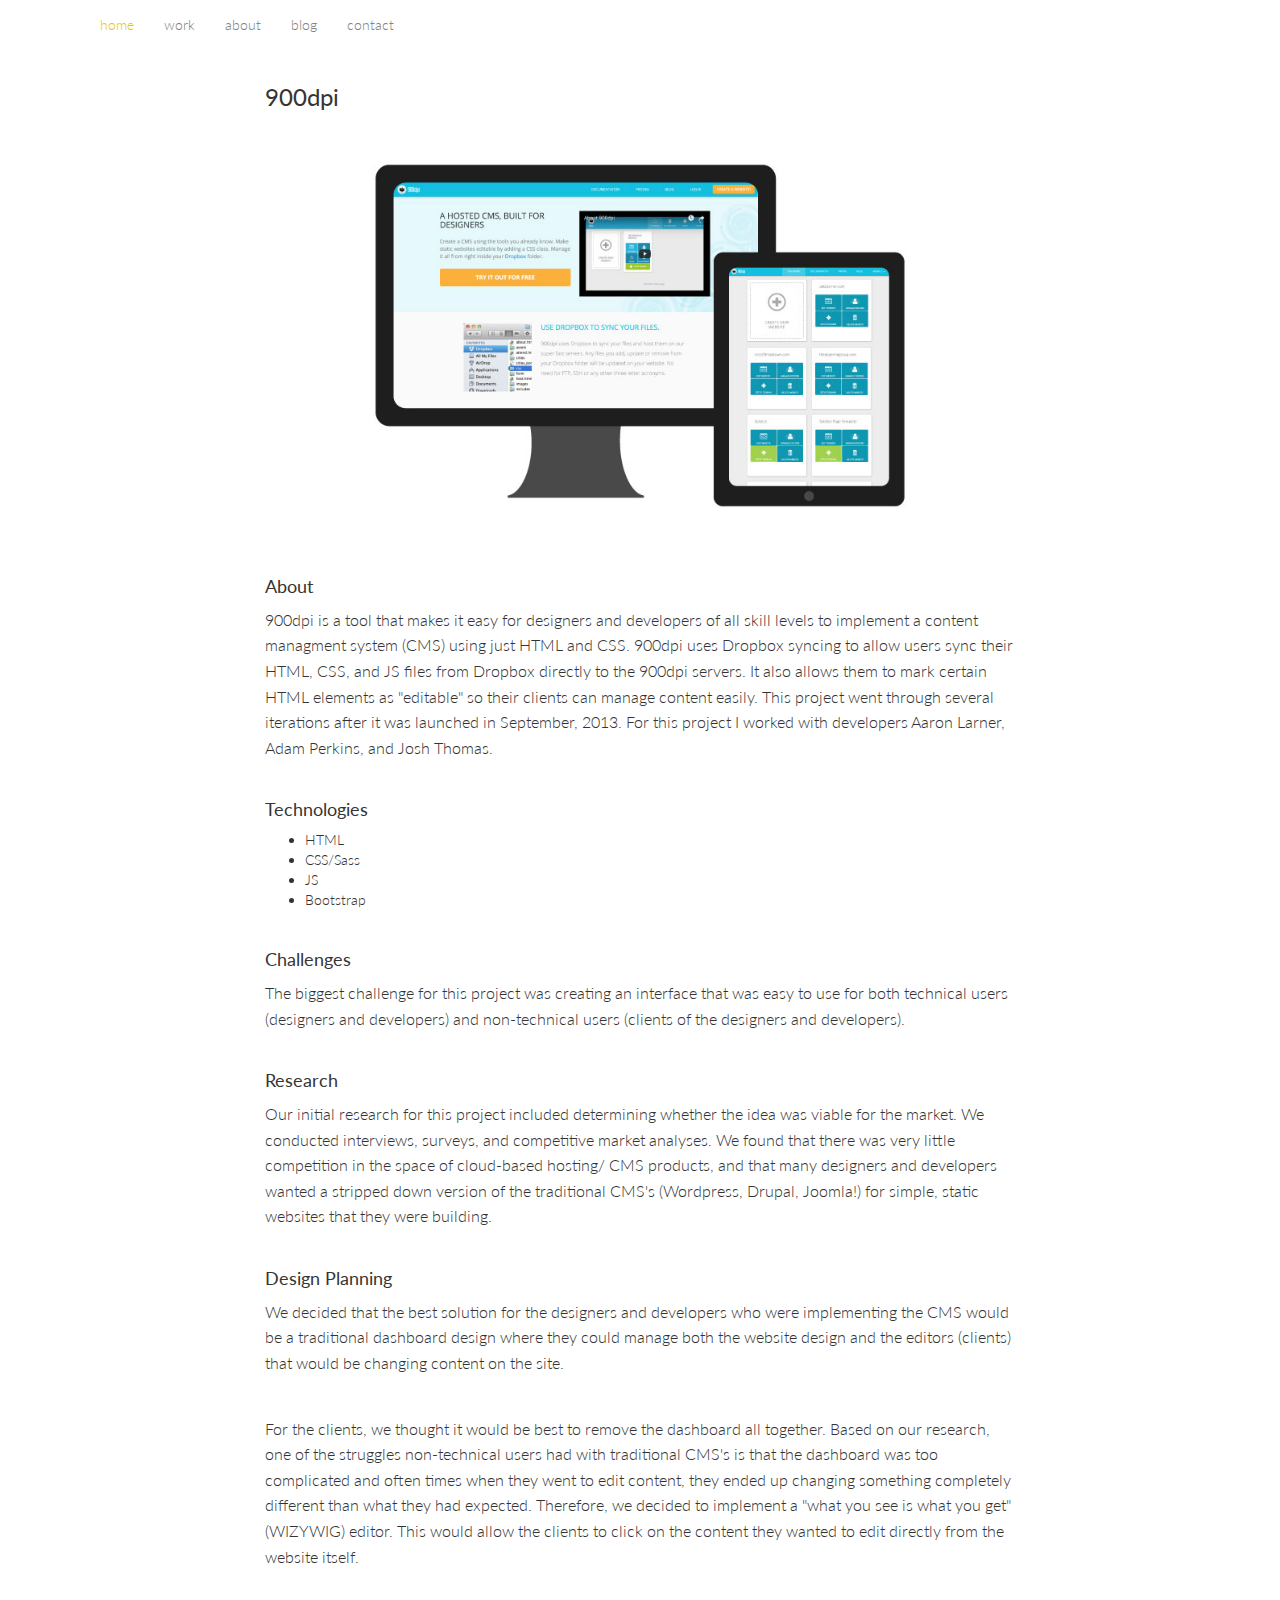
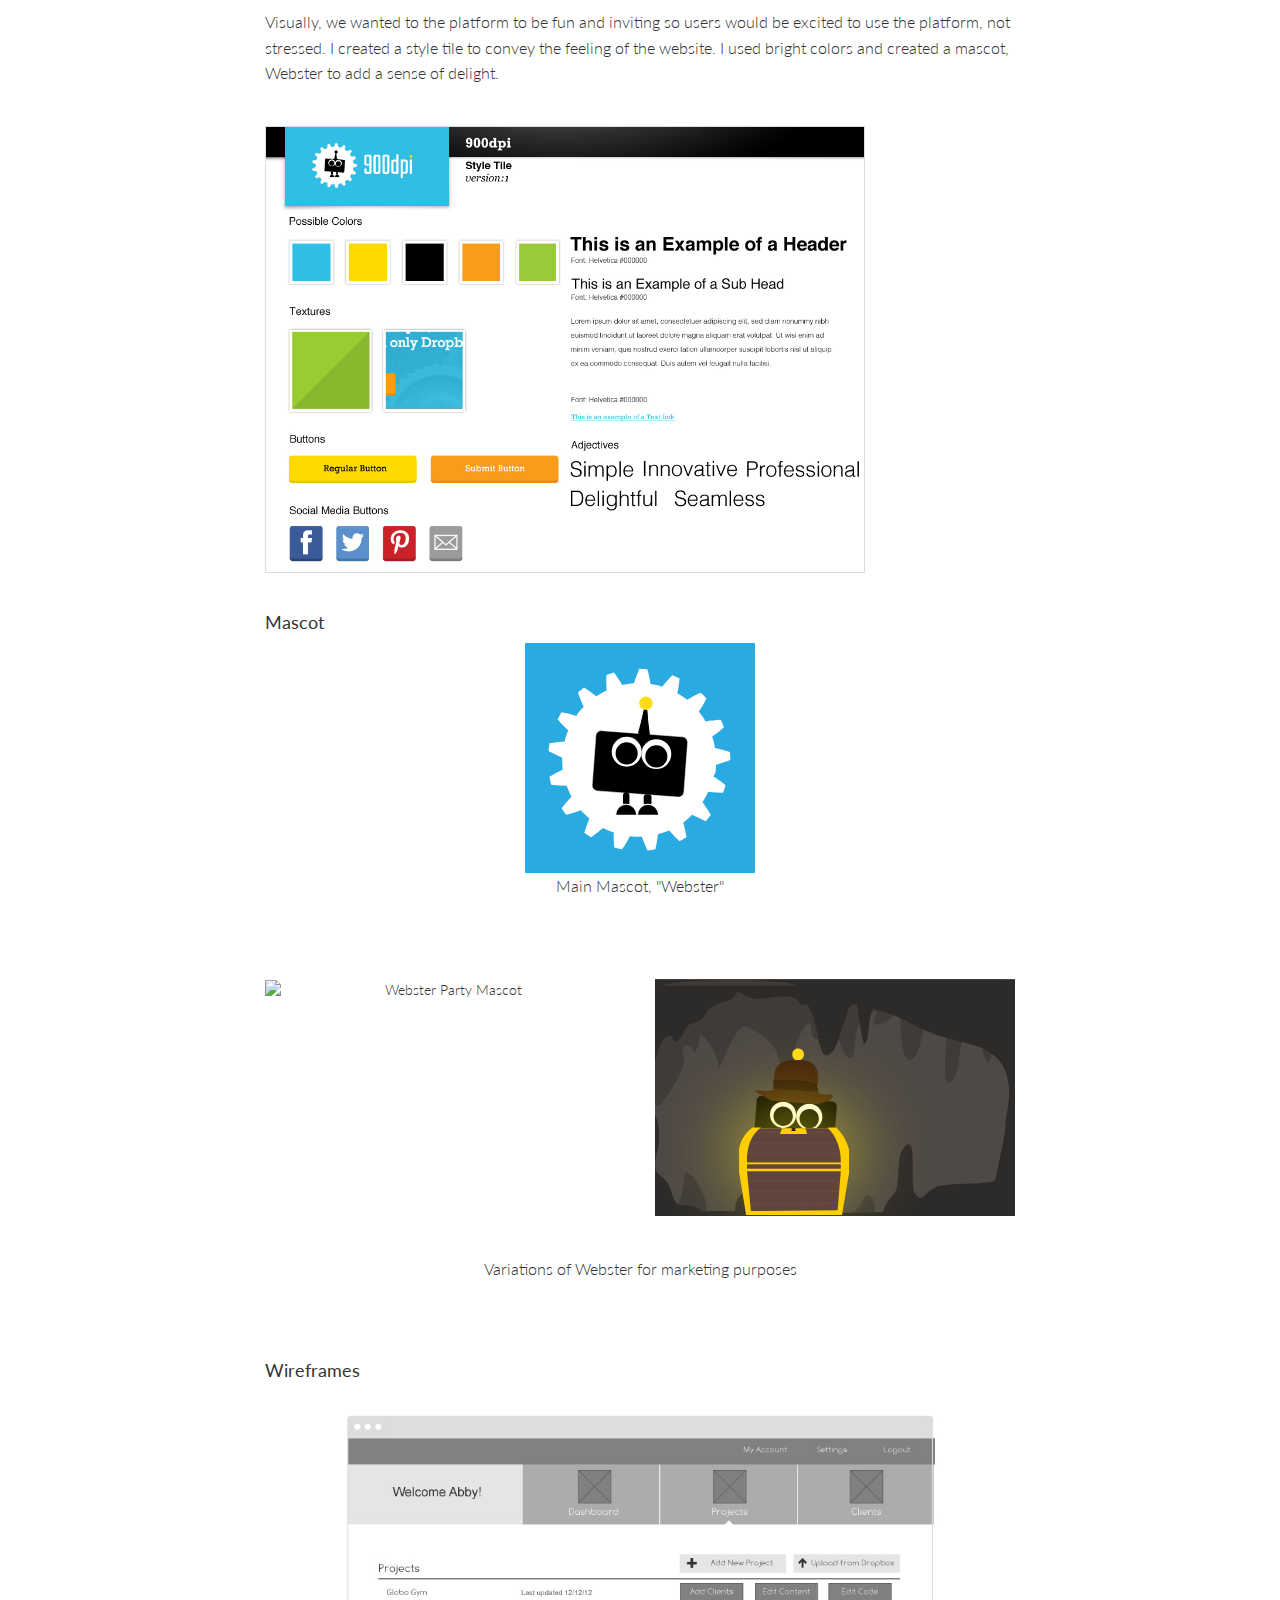
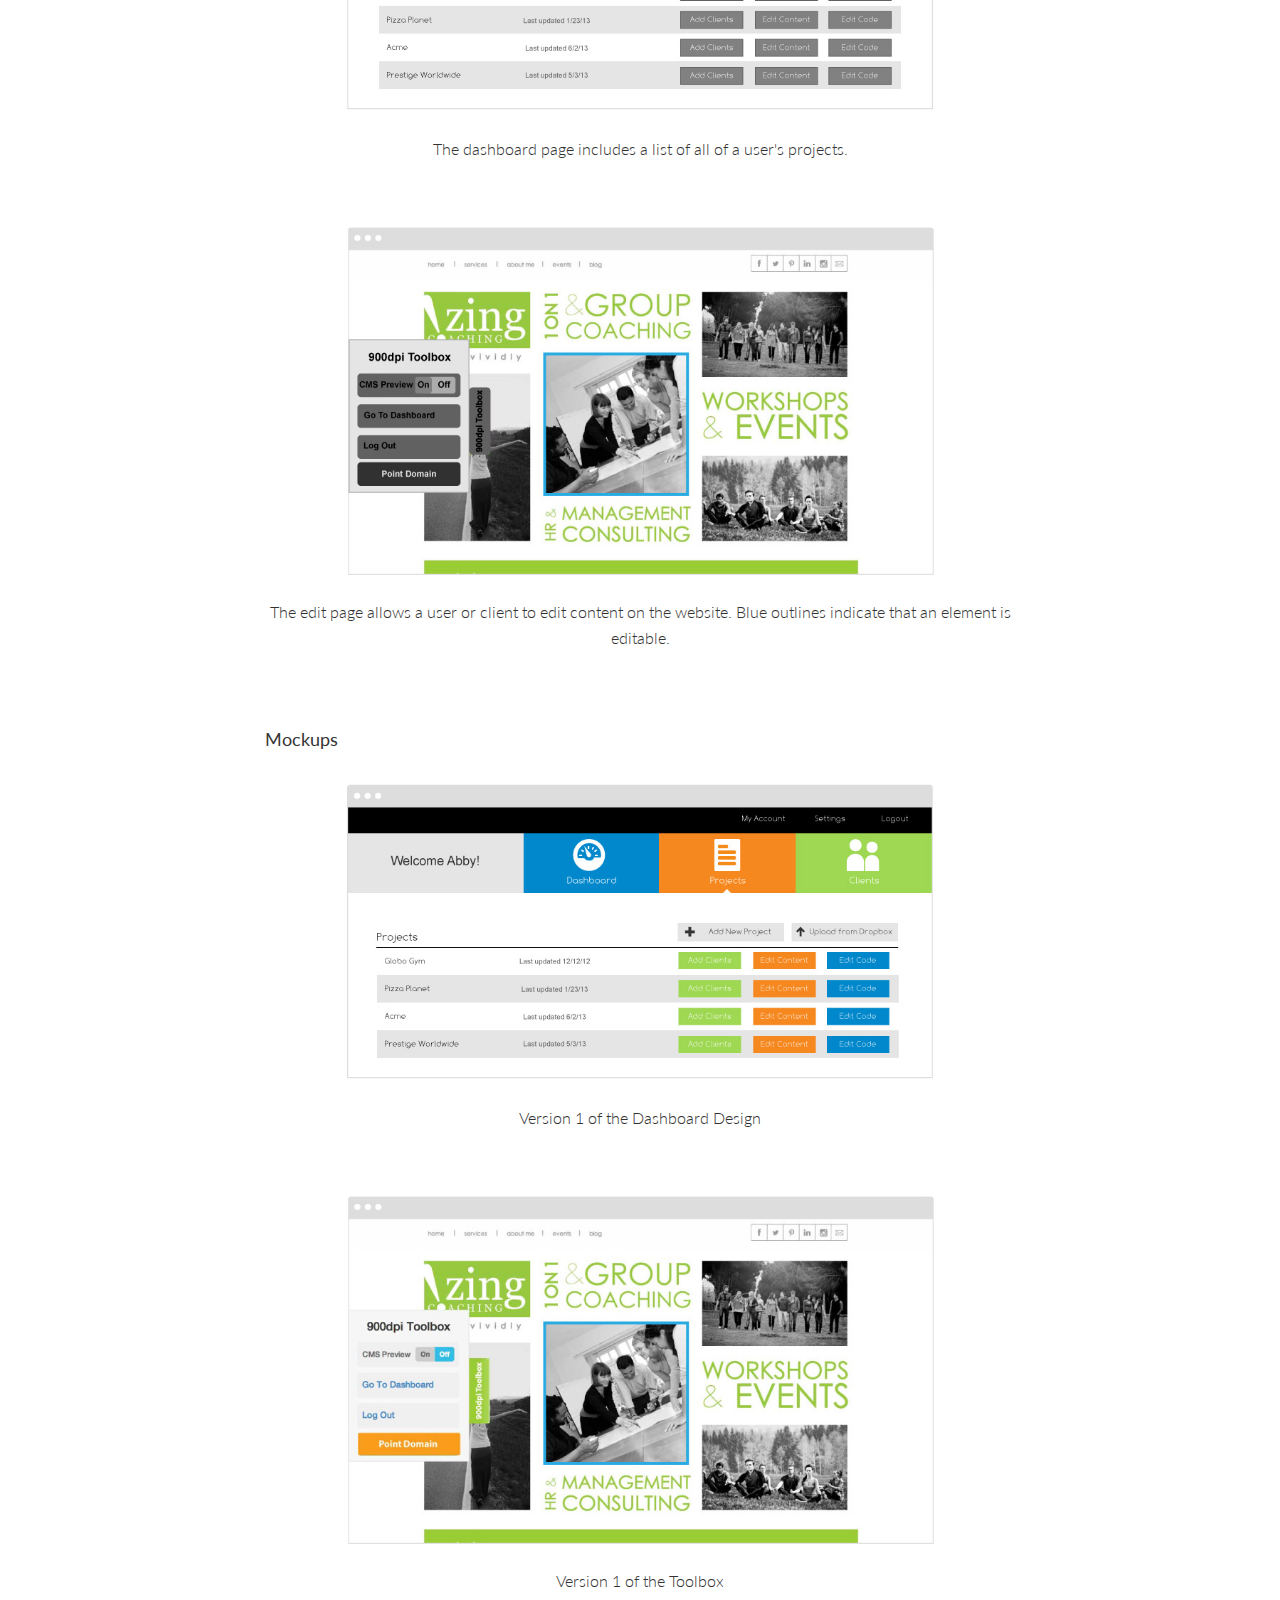
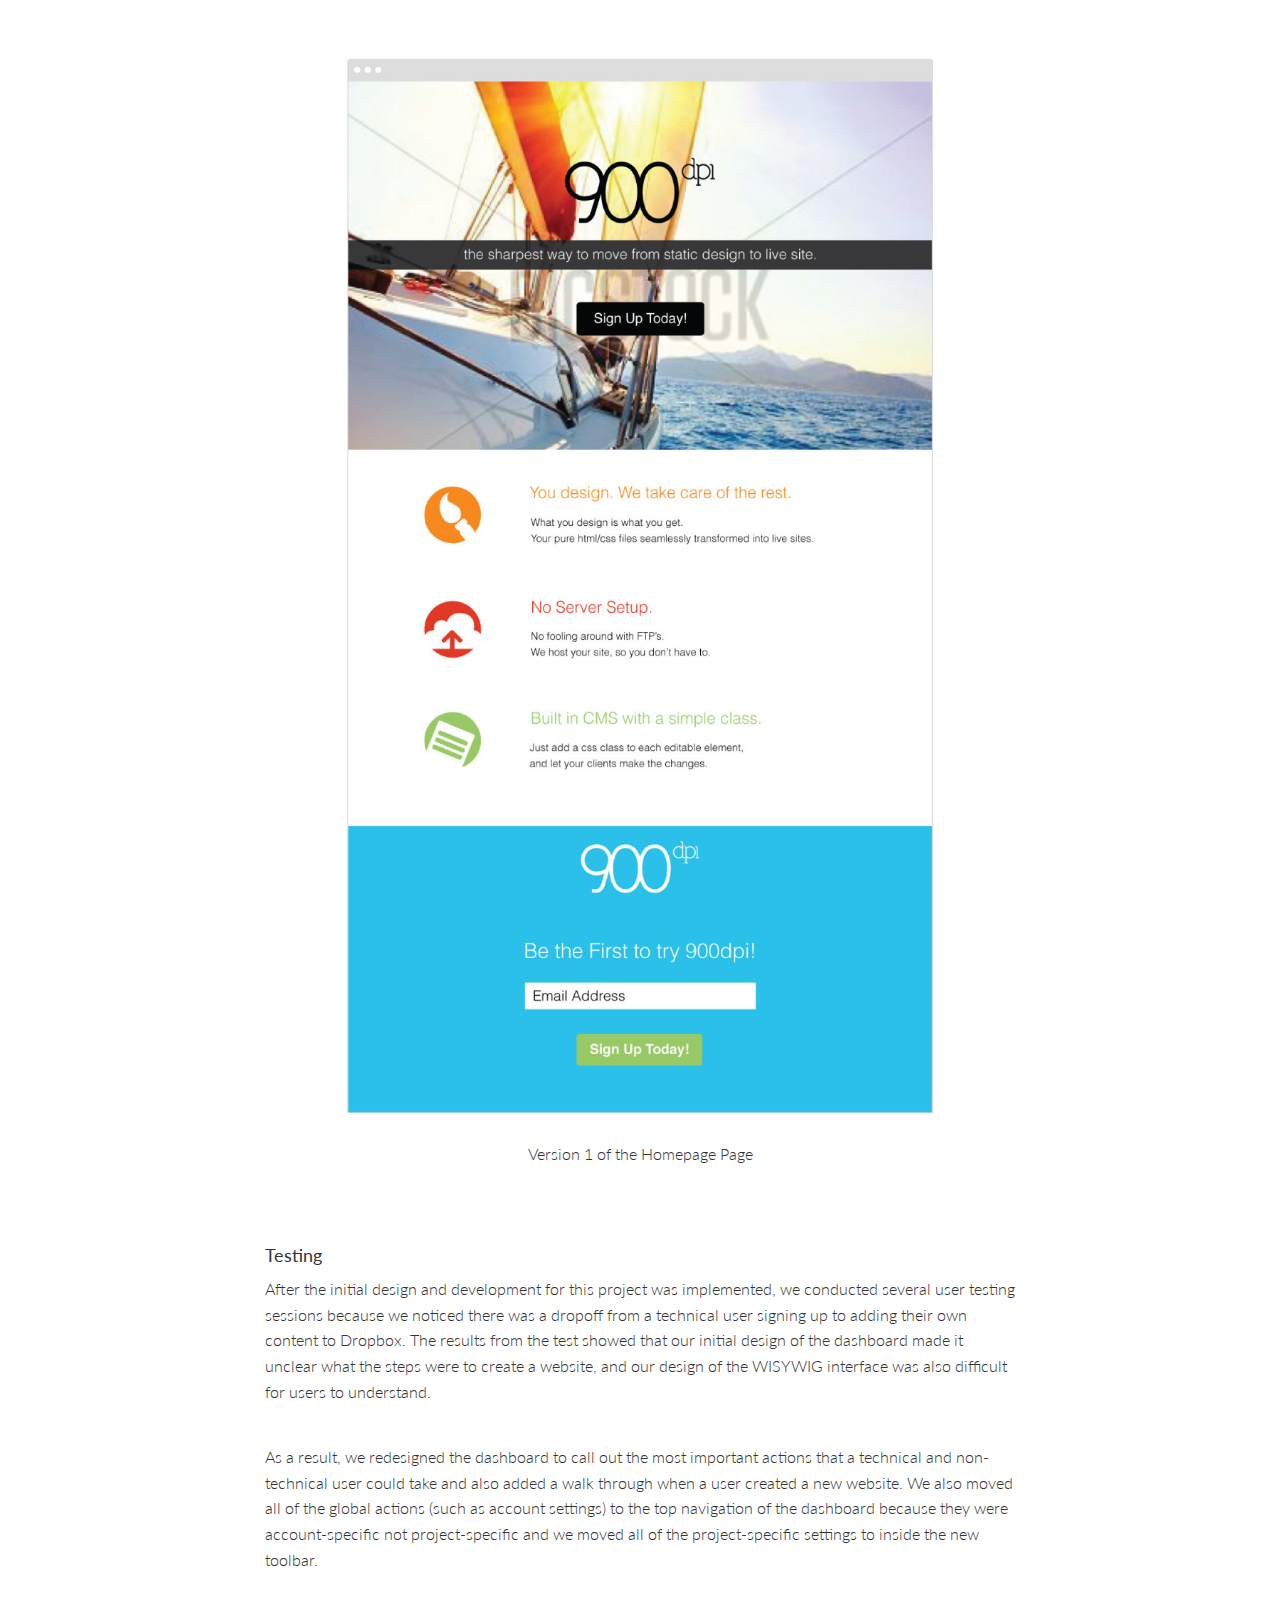
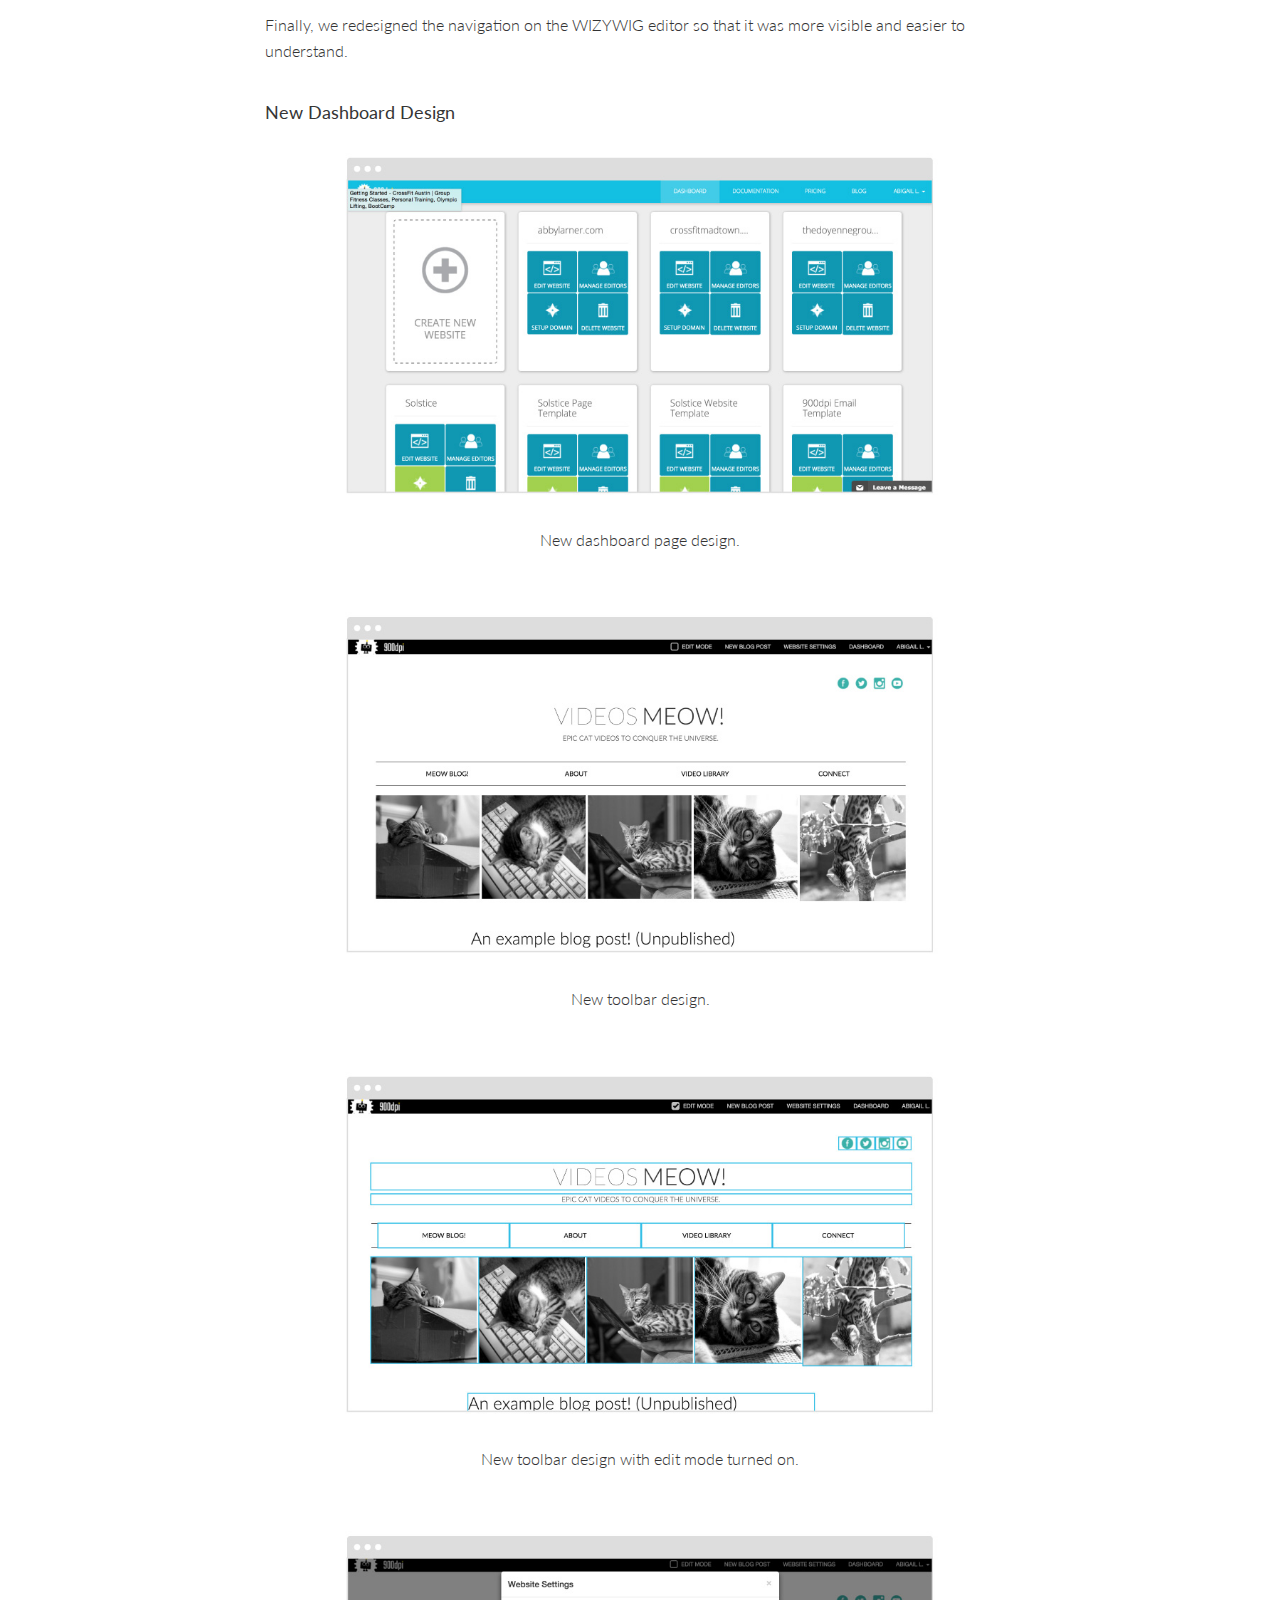
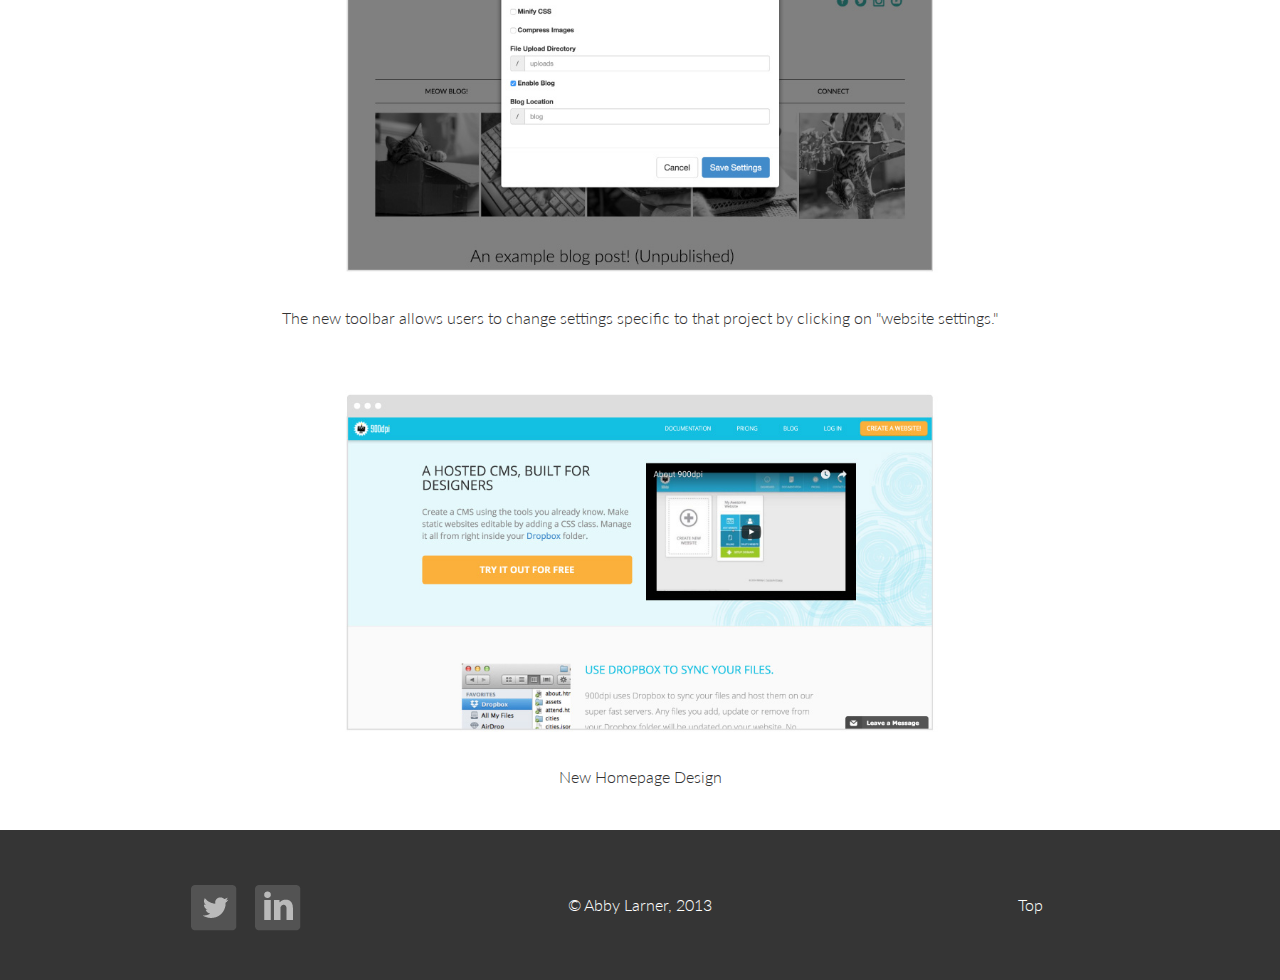
==== commit 441c615d: "cm, dlm, and qb case studies" ====
--- a/projects/900dpi/index.html
+++ b/projects/900dpi/index.html
@@ -45,7 +45,7 @@
           </div>
         </div>
         <div class="row">
-          <div class="col-xs-12 col-md-8 col-md-offset-2">
+          <div class="col-xs-12 col-md-8 col-md-offset-2 cover-img">
               <img src="/images/900dpi_cover.jpg" alt="900dpi App">
           </div>
         </div>
@@ -70,16 +70,16 @@
             <img src="/images/900dpi_style_tile.jpg" alt="900dpi Style Tile" id="style-tile">
             <h4>Mascot</h4>
             <div class="row case-img">
-              <div class="col-xs-12 col-md-4 col-md-offset-4">
+              <div class="col-xs-12 col-sm-4 col-sm-offset-4">
                 <img src="/images/900dpi_mascot.svg" alt="Webster Mascot">
                 <p>Main Mascot, "Webster"</p>
               </div>
             </div>
             <div class="row case-img">
-              <div class="col-xs-12 col-md-6">
+              <div class="col-xs-12 col-sm-6">
                 <img src="/images/900dpi_mascot_party.svg" alt="Webster Party Mascot">
               </div>
-              <div class="col-xs-12 col-md-6">
+              <div class="col-xs-12 col-sm-6">
                 <img src="/images/900dpi_mascot_indie.svg" alt="Webster Indiana Jones Mascot">
               </div>
             </div>
--- a/css/style3.css
+++ b/css/style3.css
@@ -277,6 +277,10 @@
     color: #eac800;
 }
 
+.cover-img {
+	text-align: center;
+}
+
 .case-study-img {
 	text-align: center;
 }
@@ -340,7 +344,44 @@
 	margin-left: 25%;
 }
 
-
+.sb-animation img {
+	width: 50%;
+	margin-left: 25%;
+	padding: 150px 0;
+}
+
+.sb-animation {
+  width: 100%;
+  background: #6493e8 url('/images/sb-bg.svg') center center repeat-y;
+  background-size: cover;
+  margin-bottom: 40px;
+  animation: animatedBackground 60s linear infinite;
+  -moz-animation: animatedBackground 60s linear infinite;
+  -webkit-animation: animatedBackground 60s linear infinite;
+  -ms-animation: animatedBackground 60s linear infinite;
+  -o-animation: animatedBackground 60s linear infinite;
+}
+
+@keyframes animatedBackground{
+  0% { background-position: 0 0; }
+  100% { background-position: 0 2657px; }
+}
+@-moz-keyframes animatedBackground {
+  0% { background-position: 0 0; }
+  100% { background-position: 0 2657px; }
+}
+@-webkit-keyframes animatedBackground {
+  0% { background-position: 0 0; }
+  100% { background-position: 0 2657px; }
+}
+@-ms-keyframes animatedBackground {
+  0% { background-position: 0 0; }
+  100% { background-position: 0 2657px; }
+}
+@-o-keyframes animatedBackground {
+  0% { background-position: 0 0; }
+  100% { background-position: 0 2657px; }
+}
 @media (min-width: 480px) {
     input, textarea {
         margin-left: 0;
@@ -420,6 +461,15 @@
         font-weight: 300;
     }
 
+    .box a:hover {
+    	text-decoration: none;
+    }
+
+    .box:hover {
+    	border: 2px solid #ddd;
+        box-sizing: border-box;
+    }
+
     .box p {
         font-size: 12px;
     }
@@ -523,14 +573,24 @@
         font-weight: 300;
         margin-top: 0;
     }
+
+    #mainwrapper li {
+        width: 23%;
+        margin-left: 2%;
+    }
+
+    #mainwrapper h3 {
+        font-size: 16px;
+    }
 }
 
 @media (min-width: 1199px) {
     .title h1 {
-        font-size: 165px;
+        font-size: 100px;
         font-weight: 100;
         margin-bottom: 0;
         margin-top: 0;
+        text-align: center;
     }
 
     .title h3 {
@@ -538,6 +598,7 @@
         font-size: 30px;
         font-weight: 300;
         margin-top: 0;
+        text-align: center;
     }
 
     .title img {
@@ -559,7 +620,7 @@
     }
 
     .box h3 {
-        margin-top: 0;
+        margin: 10px 0;
         font-size: 28px;
     }
 
